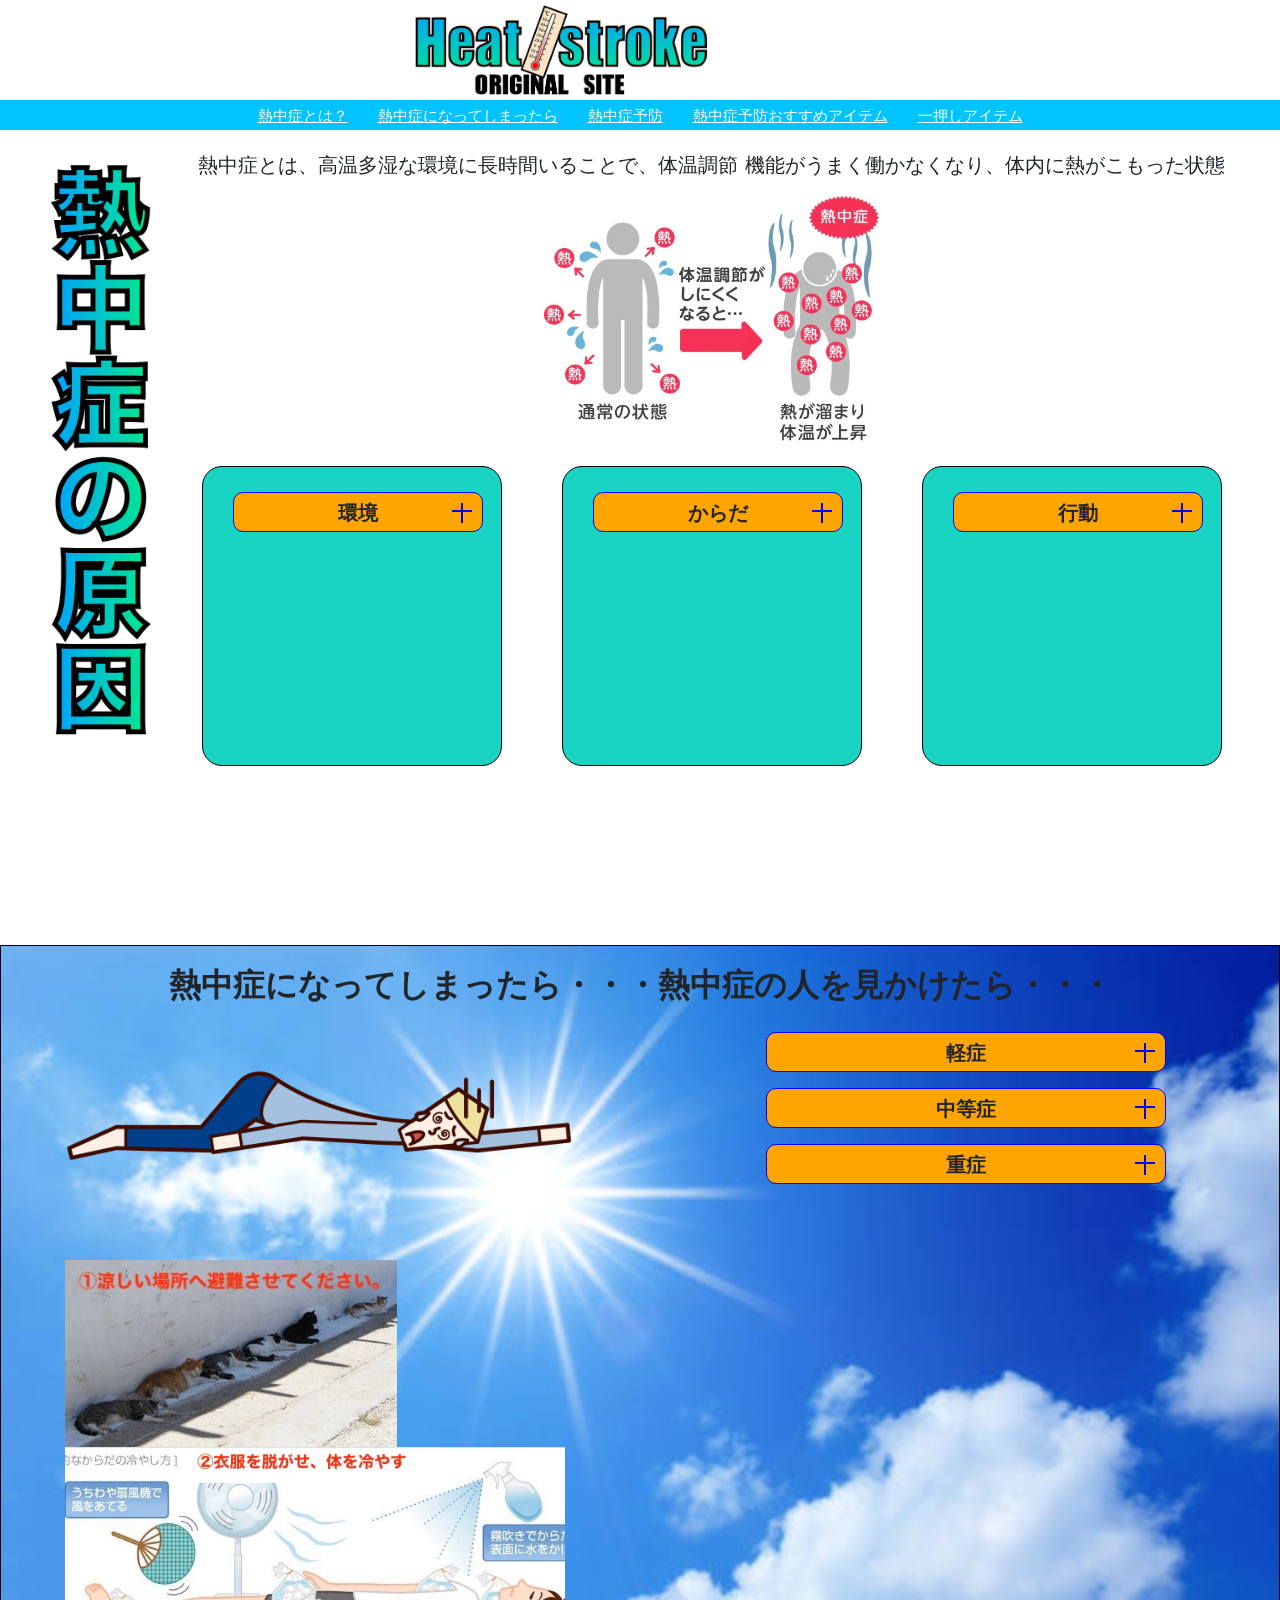
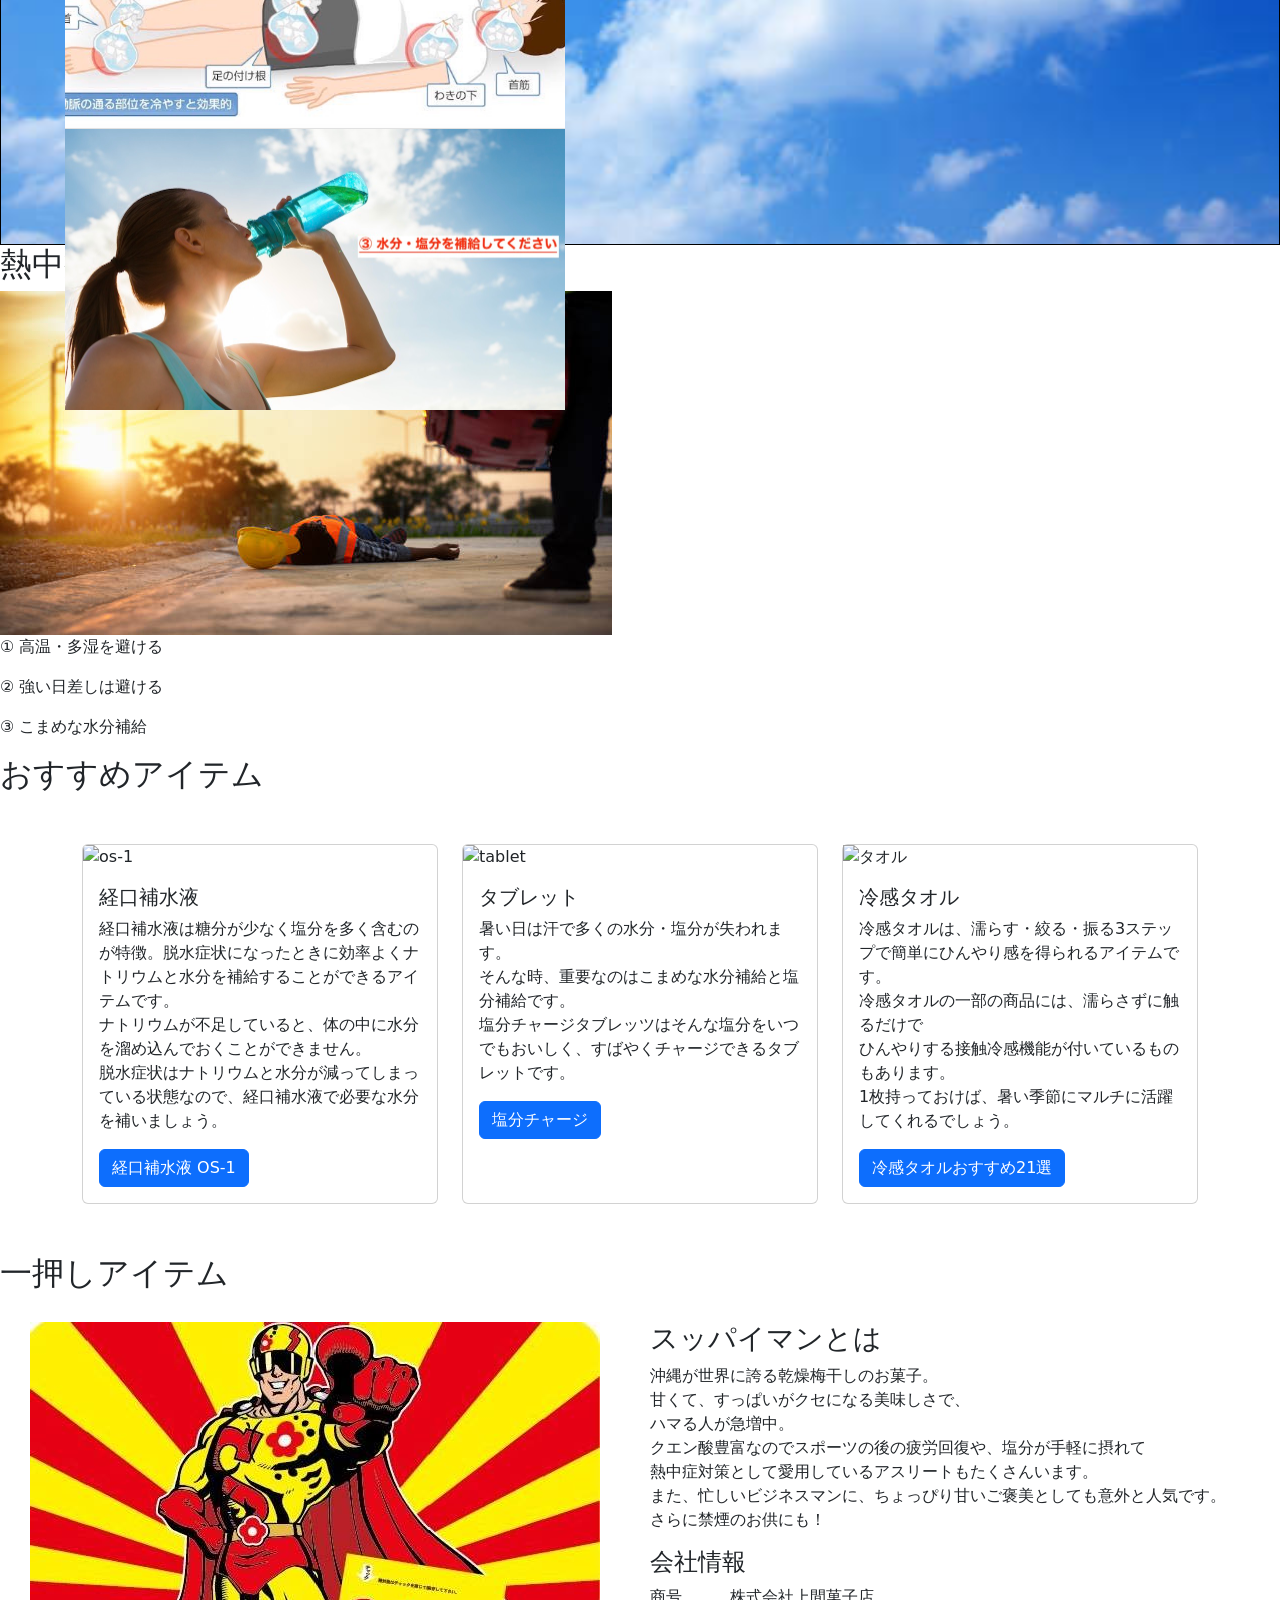
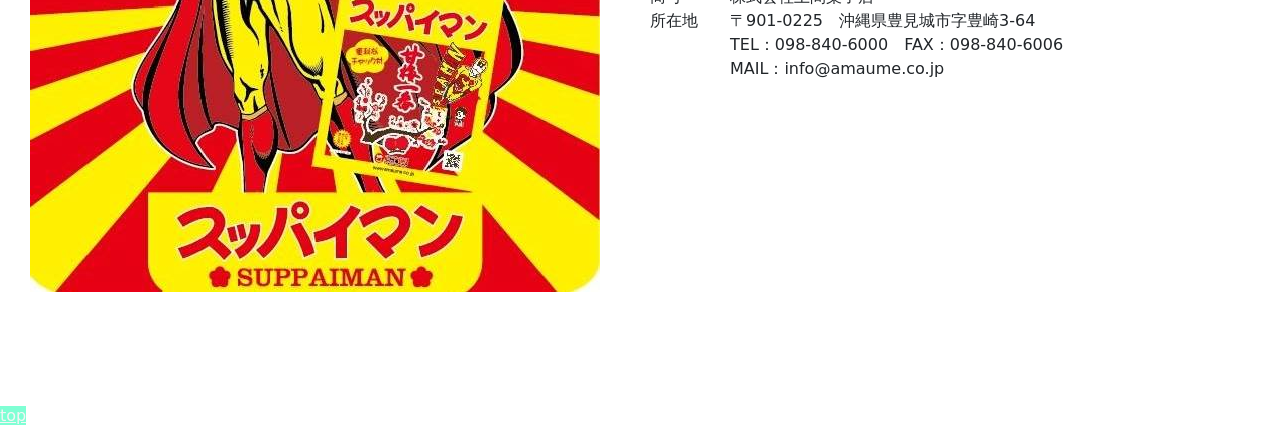
==== index.html @ ab977ce5 "トップボタンききませんでした（js, ページ内リンクとも）" ====
<!DOCTYPE html>
<html lang="ja">

<head>
  <meta charset="UTF-8">
  <meta http-equiv="X-UA-Compatible" content="IE=edge">
  <meta name="viewport" content="width=device-width, initial-scale=1.0">
  <script src="https://kit.fontawesome.com/1feb35784a.js" crossorigin="anonymous"></script>
  <link rel="stylesheet" type="text/css" href="https://cdn.jsdelivr.net/npm/slick-carousel@1.8.1/slick/slick.css">
  <link rel="stylesheet" type="text/css"
    href="https://cdnjs.cloudflare.com/ajax/libs/slick-carousel/1.9.0/slick-theme.css">
  <link rel="stylesheet" href="./reset.css">
  <link rel="stylesheet" href="./assets/css/stlye.css">

  <!-- Bootstrap -->
  <link href="https://cdn.jsdelivr.net/npm/bootstrap@5.2.0-beta1/dist/css/bootstrap.min.css" rel="stylesheet"
    integrity="sha384-0evHe/X+R7YkIZDRvuzKMRqM+OrBnVFBL6DOitfPri4tjfHxaWutUpFmBp4vmVor" crossorigin="anonymous">
  <script src="https://cdn.jsdelivr.net/npm/bootstrap@5.2.0-beta1/dist/js/bootstrap.bundle.min.js"
    integrity="sha384-pprn3073KE6tl6bjs2QrFaJGz5/SUsLqktiwsUTF55Jfv3qYSDhgCecCxMW52nD2"
    crossorigin="anonymous"></script>
  <title>heatstroke</title>

  <!-- pagepiling -->
  <link rel="stylesheet" type="text/css" href="jquery.pagepiling.css" />

</head>

<body>
  <div id="pagepiling">
    <div class="section" id="section1">

      <!--section01-->
      <!-- ヘッダー -->
      <header class="header">
        <div class="header_left">
          <i class="fa-brands fa-twitter-square"></i>
          <i class="fa-brands fa-facebook-square"></i>
          <i class="fa-brands fa-instagram-square"></i>
        </div>
        <img src="./img/heatstrokelogo.jpg" alt="heatstrokelogo">

      </header>
      <!-- メニューボタン -->
      <menu class="menubtn">
        <a href="#main_cause">熱中症とは？</a>
        <a href="#ntu-main">熱中症になってしまったら</a>
        <a href="#prevention-main">熱中症予防</a>
        <a href="#container">熱中症予防おすすめアイテム</a>
        <a href="#suppai-container">一押しアイテム</a>
      </menu>

      <!-- 1,熱中症とは？原因 -->
      <section class="main_cause">
        <img class="main_cause-pt" src="./img/logotate.png" alt="ntslogo2">

        <div class="bg">
          <p>熱中症とは、高温多湿な環境に長時間いることで、体温調節 機能がうまく働かなくなり、体内に熱がこもった状態</p>
          <img src="./img/netu.jpeg" alt="">
          <div class="het_container">

            <ul class="hetCause">
              <li class="question">環境　<i class="fa-solid fa-seedling"></i></li>
              <li class="answer">
                気温が高い<br>湿度が高い<br>日差しが強い<br>締め切った屋内<br>エアコンのない部屋</li>
            </ul>

            <ul class="hetCause-body">
              <li class="question">からだ <i class="fa-solid fa-child-reaching"></i></li>
              <li class="answer">
                高齢者<br>乳児<br>肥満の方<br>脱水状態<br>（下痢や嘔吐、インフルエンザなど発熱、飲酒後）<br>低栄養状態<br>
              </li>
            </ul>

            <ul class="hetCause-action">
              <li class="question">行動　<i class="fa-solid fa-person-running"></i></li>
              <li class="answer">
                激しい運動、慣れない運動<br>長時間の屋外作業<br> 水分補給できない状況<br>
              </li>
            </ul>

          </div>
        </div>
      </section>
      <!-- pa -->
    </div>

    <div class="section" id="section2">
      <!--section02-->
      <!-- 2,熱中症になってしまったら -->
      <section class="ntu-main">
        <h2>熱中症になってしまったら・・・熱中症の人を見かけたら・・・</h2>
        <img class="ntu-main-1" src="./img/taoreta 1.22.14.png" alt="">
        <img class="ntu-main-2" src="./img/bikuri.png" alt="">
        <div class="ntu-slick">
          <img src="./img/hikage.jpeg" alt="hikage">
          <img src="./img/hiyasu2.jpeg" alt="">
          <img src="./img/suibunnhokyuu.jpeg" alt="suibun">
        </div>
        <div class="nts-severity">
          <ul class="nts-severity-container">
            <li class="nts-severity-list1">軽症</li>
            <li class="nts-severity-list">
              めまい<br>たちくらみ<br>生あくび<br>大量の汗<br>筋肉痛<br>こむら返り（足がつる）<br>
            </li>
          </ul>
          <ul class="nts-severity-container">
            <li class="nts-severity-list1">中等症</li>
            <li class="nts-severity-list">
             頭痛<br>嘔吐<br>倦怠感<br> 脱力感<br>集中力の低下<br>
            </li>
          </ul>
          <ul class="nts-severity-container">
            <li class="nts-severity-list1">重症</li>
            <li class="nts-severity-list">
             意識障害<br>けいれん<br>
            </li>
          </ul>
        </div>
      </section>
      <!-- pa -->
    </div>

    <div class="section" id="section3">
      <!--section03-->
      <section class="prevention-main">
        <!-- 3,予防策 -->
        <h2>熱中症予防</h2>
        <img src="./img/heatstroke_sick.jpeg" alt="">
        <p>① 高温・多湿を避ける</p>
        <p>② 強い日差しは避ける</p>
        <p>③ こまめな水分補給</p>

      </section>
      <!--pa  -->
    </div>

    <div class="section" id="section4">
      <!--section04-->
      <section>
        <!-- 4,おすすめアイテム -->
        <h2>おすすめアイテム</h2>
        <div class="container">
          <div class="row row-cols-1 row-cols-md-3 g-4">
            <div class="col">
              <div class="card h-100">
                <img src="https://askul.c.yimg.jp/img/product/3L1/2176390_3L1.jpg" class="card-img-top" alt="os-1">
                <div class="card-body">
                  <h5 class="card-title">経口補水液</h5>
                  <p class="card-text">経口補水液は糖分が少なく塩分を多く含むのが特徴。脱水症状になったときに効率よくナトリウムと水分を補給することができるアイテムです。<br>
                    ナトリウムが不足していると、体の中に水分を溜め込んでおくことができません。<br>脱水症状はナトリウムと水分が減ってしまっている状態なので、経口補水液で必要な水分を補いましょう。</p>
                  <a href="https://www.os-1.jp/" type="button" class="btn btn-primary">経口補水液 OS-1</a>
                </div>
              </div>
            </div>

            <div class="col">
              <div class="card h-100">
                <img src="https://www.kabaya.co.jp/catalog/chargetablets/img/kvmain_img_pc.webp" class="card-img-top"
                  alt="tablet">
                <div class="card-body">
                  <h5 class="card-title">タブレット</h5>
                  <p class="card-text">暑い日は汗で多くの水分・塩分が失われます。<br>
                    そんな時、重要なのはこまめな水分補給と塩分補給です。<br>
                    塩分チャージタブレッツはそんな塩分をいつでもおいしく、すばやくチャージできるタブレットです。</p>
                  <a href="https://www.kabaya.co.jp/catalog/chargetablets/" type="button"
                    class="btn btn-primary">塩分チャージ</a>
                  <!-- <button type="button" class="btn btn-secondary">塩分チャージ</button> -->
                </div>
              </div>
            </div>

            <div class="col">
              <div class="card h-100">
                <img
                  src="https://img.my-best.com/content_section/choice_component/sub_section/a557cd6a3c76af87748ba3503c40c637?ixlib=rails-4.2.0&q=70&lossless=0&w=690&fit=max&s=0edaab70eca79ebf7f633ecb704b1bc3"
                  alt="タオル">
                <div class="card-body">
                  <h5 class="card-title">冷感タオル</h5>
                  <p class="card-text">冷感タオルは、濡らす・絞る・振る3ステップで簡単にひんやり感を得られるアイテムです。
                    <br>冷感タオルの一部の商品には、濡らさずに触るだけで<br>ひんやりする接触冷感機能が付いているものもあります。<br>1枚持っておけば、暑い季節にマルチに活躍してくれるでしょう。
                  </p>
                  <a href="https://my-best.com/3178" type="button" class="btn btn-primary">冷感タオルおすすめ21選</a>
                  <!-- <button type="button" class="btn btn-success">Success</button> -->
                </div>
              </div>
            </div>

          </div>


        </div>
      </section>
      <!--pa  -->
    </div>

    <div class="section" id="section5">
      <!--section05-->
      <section>
        <!-- 5,スッパイマン -->
        <h2>一押しアイテム</h2>
        <div class="suppai-container">
          <div class="suppai-left">
            <img src="./img/suppaiman.jpeg" alt="suppaiman">
          </div>

          <div class="suppai-right">
            <h3>スッパイマンとは</h3>
            <p>
              沖縄が世界に誇る乾燥梅干しのお菓子。<br>甘くて、すっぱいがクセになる美味しさで、<br>ハマる人が急増中。<br>クエン酸豊富なのでスポーツの後の疲労回復や、塩分が手軽に摂れて<br>熱中症対策として愛用しているアスリートもたくさんいます。<br>
              また、忙しいビジネスマンに、ちょっぴり甘いご褒美としても意外と人気です。<br>
              さらに禁煙のお供にも！
            </p>

            <h4>会社情報</h4>
            <p>
              商号　　　株式会社上間菓子店<br>
              所在地　　〒901-0225　沖縄県豊見城市字豊崎3-64<br>
              　　　　　TEL：098-840-6000　FAX：098-840-6006<br>
              　　　　　MAIL：info@amaume.co.jp

            </p>
            <iframe
              src="https://www.google.com/maps/embed?pb=!1m18!1m12!1m3!1d6546.528535906965!2d127.65509999361406!3d26.155726519580956!2m3!1f0!2f0!3f0!3m2!1i1024!2i768!4f13.1!3m3!1m2!1s0x34e567e227d8c73b%3A0x5274fc0dc2376349!2z5LiK6ZaT6I-T5a2Q5bqX!5e0!3m2!1sja!2sjp!4v1655107134204!5m2!1sja!2sjp"
              width="370" height="270" style="border:0;" allowfullscreen="" loading="lazy"
              referrerpolicy="no-referrer-when-downgrade"></iframe>
          </div>
        </div>
      </section>

      <footer>
        <!-- <h2>Question2 return to the Top button</h2> -->
        <a href="#" class="go-top-btn">top</a>
      </footer>

      <!-- pa -->
    </div>
    <!-- pa last -->
  </div>

  <script src="http://ajax.googleapis.com/ajax/libs/jquery/1.8.3/jquery.min.js"></script>
  <script type="text/javascript" src="https://cdn.jsdelivr.net/npm/slick-carousel@1.8.1/slick/slick.min.js"></script>
  <script src="./script.js"></script>
  <script src="./jquery.pagepiling.min.js"></script>

</body>

</html>
---- assets/css/stlye.css ----
.header {
  height: 100px;
  display: flex;
  align-items: center;
  padding: 20px;
  width: 100vw;
}

.header img {
  height: 100px;
  margin: 0 350px;
}

.header_left {
  font-size: 40px;
  display: flex;
}

.header_left i {
  margin: 0 5px;
  color: blue;
}

.menubtn {
  display: flex;
  justify-content: center;
  font-size: 15px;
  height: 30px;
  background-color: #00c3ff;
}

.menubtn a {
  margin: 0 10px;
  padding: 5px;
  color: #fff;
}

.main_cause {
  padding: 20px 30px;
  height: 85vh;
  display: flex;
}

.main_cause-pt {
  height: 600px;
}

.bg {
  text-align: center;
}

.bg img {
  height: 250px;
  margin-bottom: 20px;
}

.bg p {
  font-size: 20px;
  font-weight: 400;
}

.het_container {
  display: flex;
  justify-content: center;
  height: 320px;
}

.hetCause,
.hetCause-body,
.hetCause-action {
  border: solid 1px black;
  background-color: #19d3c3;
  border-radius: 20px;
  height: 300px;
  width: 300px;
  padding: 20px 30px;
  margin: 0 30px;
}

.hetCause .fa-solid,
.hetCause-body .fa-solid,
.hetCause-action .fa-solid {
  color: green;
}

.question {
  position: relative;
  cursor: default;
  border: solid 1px blue;
  border-radius: 10px;
  background-color: orange;
  height: 40px;
  width: 250px;
  padding: 5px;
  margin: 5px auto;
  font-size: 20px;
  font-weight: bold;
}

.question::after {
  width: 20px;
  height: 2px;
  right: 10px;
  top: 45%;
  content: '';
  display: block;
  background-color: blue;
  position: absolute;
}

.question::before {
  width: 2px;
  height: 20px;
  right: 19px;
  top: 25%;
  content: '';
  display: block;
  background-color: blue;
  position: absolute;
}

.answer {
  display: none;
  background-color: #e6e33f;
  border: solid 1px blue;
  border-radius: 10px;
  height: 200px;
  width: 250px;
  padding: 10px;
  margin: 5px auto;
  font-weight: bold;
}

.question.on::before {
  display: none;
}

.ntu-main {
  margin-top: 50px;
  border: solid 1px black;
  height: 100vh;
  width: 100vw;
  background-image: url(../../img/sun.jpeg);
  background-size: cover;
  position: relative;
}

.ntu-main-1 {
  position: absolute;
  height: 300px;
  left: 2%;
  transform: scale(-1, 1);
  top: -5%;
}

.ntu-main-2 {
  position: absolute;
  height: 150px;
  left: 5%;
  top: 72%;
  transform: scale(-1, 1);
}

.ntu-main h2 {
  text-align: center;
  margin-top: 20px;
  font-weight: 900;
}

.ntu-slick {
  position: absolute;
  height: 500px;
  width: 500px;
  left: 5%;
  top: 35%;
}

.nts-severity {
  border-radius: 20px;
  padding: 20px 30px;
  width: 300px;
  position: absolute;
  left: 55%;
}

.nts-severity-list1 {
  position: relative;
  cursor: default;
  border: solid 1px blue;
  border-radius: 10px;
  background-color: orange;
  height: 40px;
  width: 400px;
  padding: 5px;
  font-size: 20px;
  font-weight: bold;
  text-align: center;
}

.nts-severity-list1::after {
  width: 20px;
  height: 2px;
  right: 10px;
  top: 45%;
  content: '';
  display: block;
  background-color: blue;
  position: absolute;
}

.nts-severity-list1::before {
  width: 2px;
  height: 20px;
  right: 19px;
  top: 25%;
  content: '';
  display: block;
  background-color: blue;
  position: absolute;
}

.nts-severity-list {
  display: none;
  background-color: #e6e33f;
  border: solid 1px blue;
  border-radius: 10px;
  width: 400px;
  padding: 10px;
  margin: 5px auto;
  font-weight: bold;
}

.nts-severity-question.on::before {
  display: none;
}

.container {
  margin: 50px 50px;
}

.suppai-container {
  display: flex;
  margin: 30px 30px 30px 30px;
}

.suppai-container .suppai-right {
  margin-left: 50px;
}

.go-top-btn {
  color: whitesmoke;
  background-color: aquamarine;
  cursor: pointer;
}

/*!
 * pagepiling.js 1.5.6
 *
 * https://github.com/alvarotrigo/pagePiling.js
 * @license MIT licensed
 *
 * Copyright (C) 2016 alvarotrigo.com - A project by Alvaro Trigo
 */
html,
body {
  overflow: hidden;
  margin: 0;
  padding: 0;
  /*Avoid flicker on slides transitions for mobile phones #336 */
  -webkit-tap-highlight-color: rgba(0, 0, 0, 0);
}

.pp-section {
  height: 100%;
  position: absolute;
  width: 100%;
  /* fixes flickering in firefox*/
  backface-visibility: hidden;
}

.pp-easing {
  transition: all 1000ms cubic-bezier(0.55, 0.085, 0, 0.99);
  /* custom */
  transition-timing-function: cubic-bezier(0.55, 0.085, 0, 0.99);
  /* custom */
}

#pp-nav {
  position: fixed;
  z-index: 100;
  margin-top: -32px;
  top: 50%;
  opacity: 1;
}

#pp-nav.right {
  right: 17px;
}

#pp-nav.left {
  left: 17px;
}

.pp-section.pp-table {
  display: table;
}

.pp-tableCell {
  display: table-cell;
  vertical-align: middle;
  width: 100%;
  height: 100%;
}

.pp-slidesNav {
  position: absolute;
  z-index: 4;
  left: 50%;
  opacity: 1;
}

.pp-slidesNav.bottom {
  bottom: 17px;
}

.pp-slidesNav.top {
  top: 17px;
}

#pp-nav ul,
.pp-slidesNav ul {
  margin: 0;
  padding: 0;
}

#pp-nav li,
.pp-slidesNav li {
  display: block;
  width: 14px;
  height: 13px;
  margin: 7px;
  position: relative;
}

.pp-slidesNav li {
  display: inline-block;
}

#pp-nav li a,
.pp-slidesNav li a {
  display: block;
  position: relative;
  z-index: 1;
  width: 100%;
  height: 100%;
  cursor: pointer;
  text-decoration: none;
}

#pp-nav li .active span,
.pp-slidesNav .active span {
  background: #333;
}

#pp-nav span,
.pp-slidesNav span {
  top: 2px;
  left: 2px;
  width: 8px;
  height: 8px;
  border: 1px solid #000;
  background: rgba(0, 0, 0, 0);
  border-radius: 50%;
  position: absolute;
  z-index: 1;
}

.pp-tooltip {
  position: absolute;
  top: -2px;
  color: #fff;
  font-size: 14px;
  font-family: arial, helvetica, sans-serif;
  white-space: nowrap;
  max-width: 220px;
}

.pp-tooltip.right {
  right: 20px;
}

.pp-tooltip.left {
  left: 20px;
}

.pp-scrollable {
  overflow-y: scroll;
  height: 100%;
}
/*# sourceMappingURL=stlye.css.map */
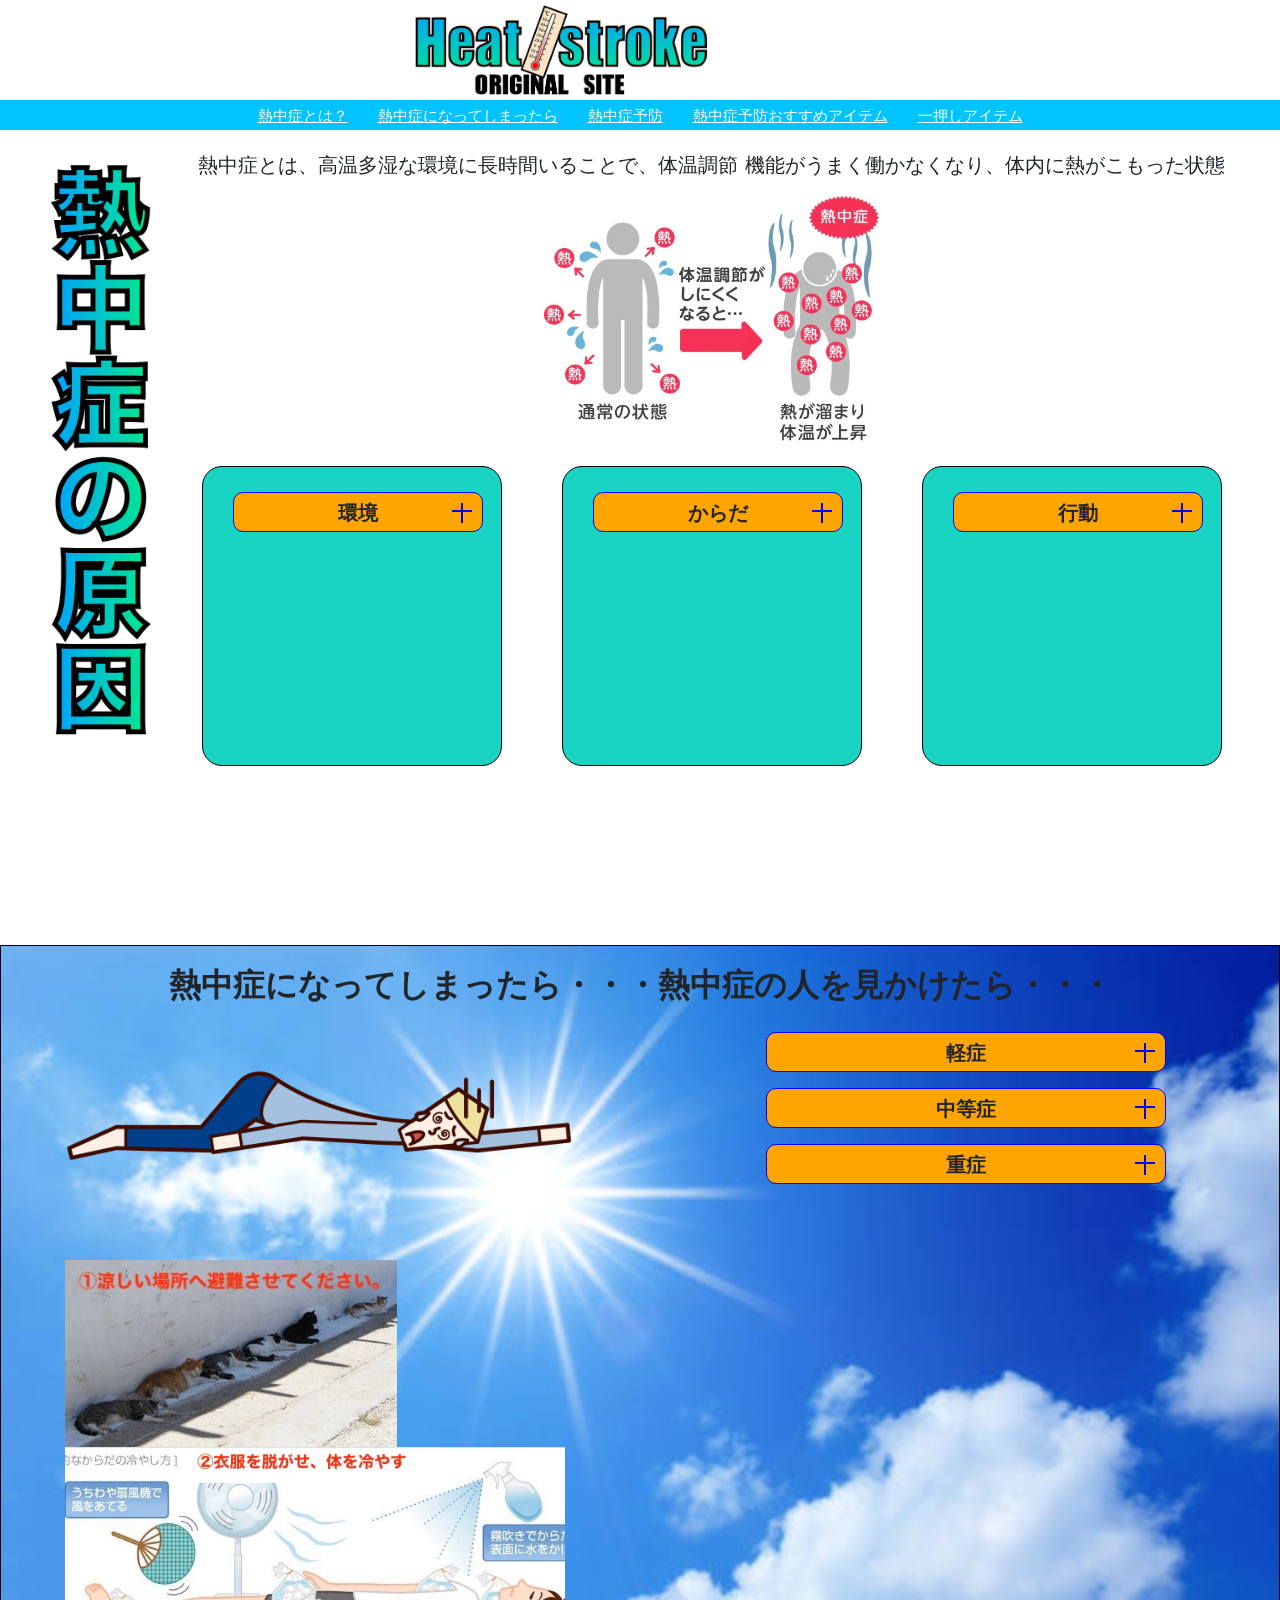
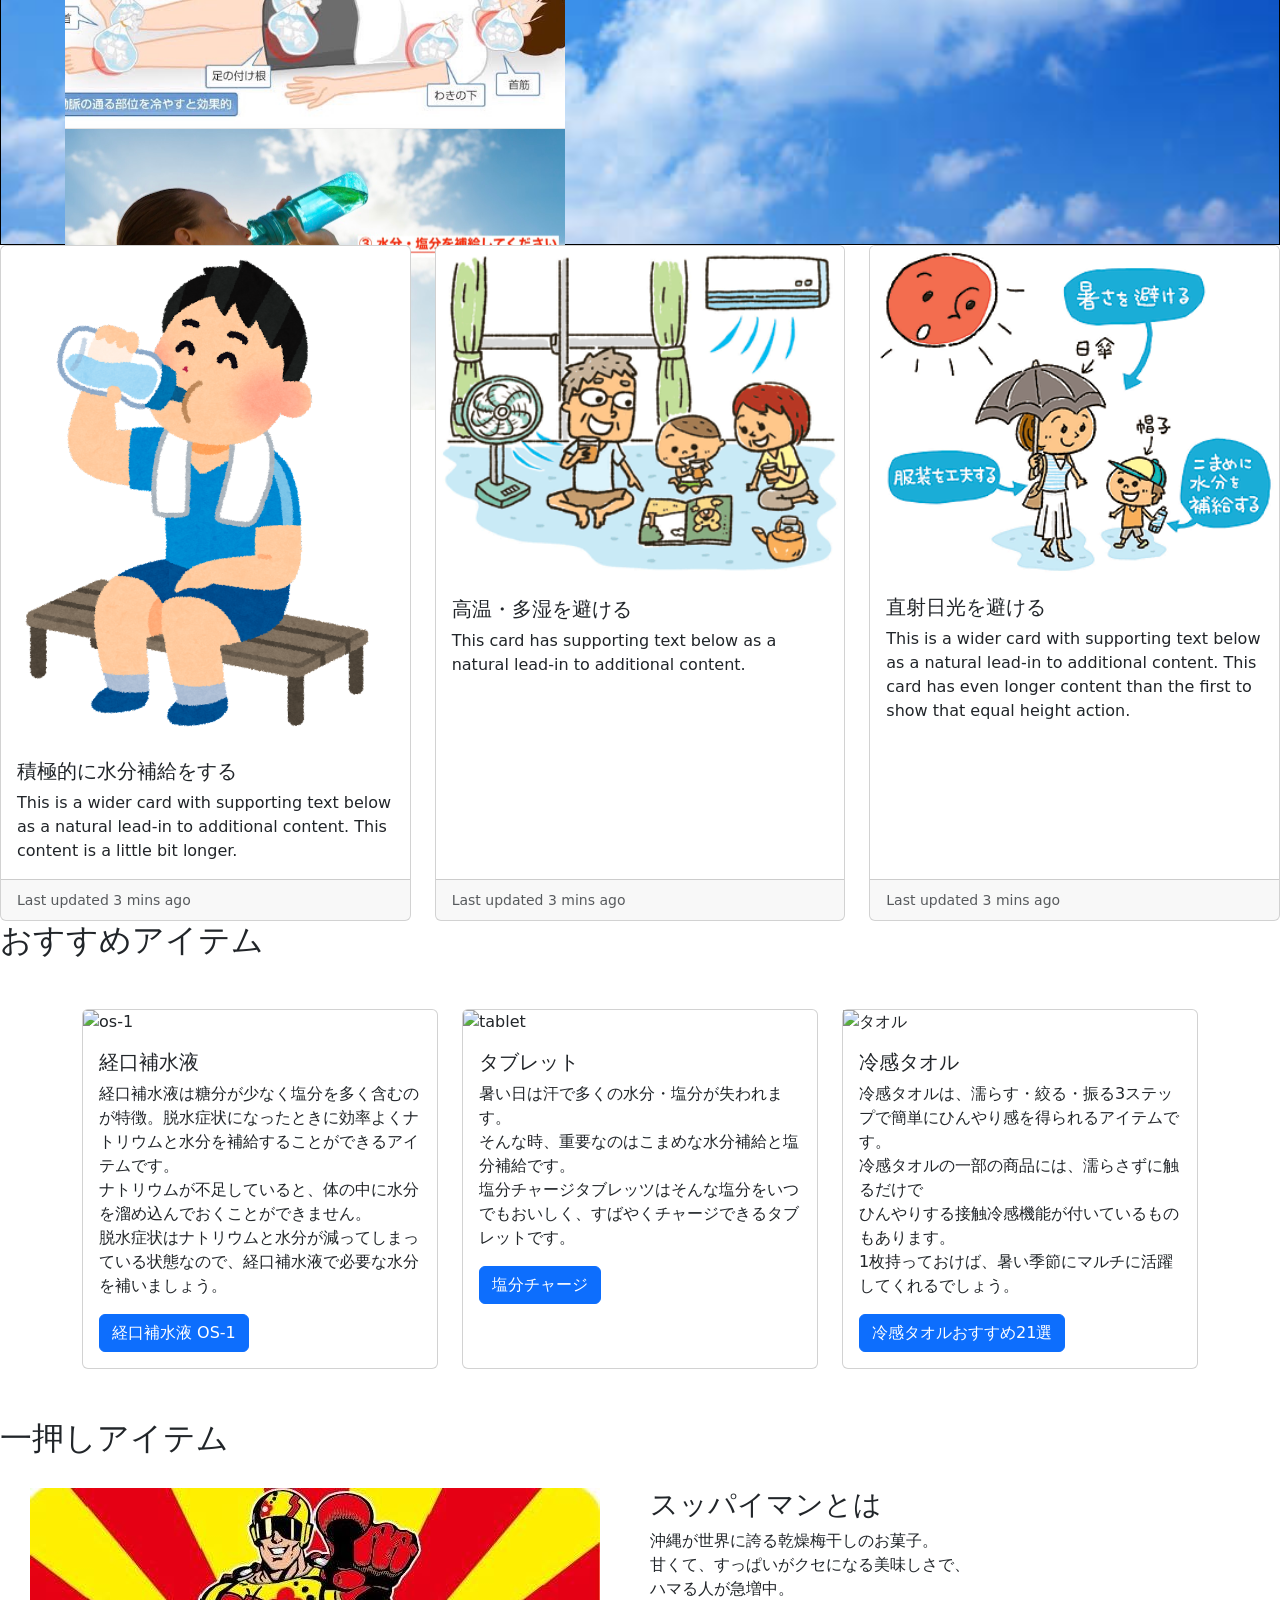
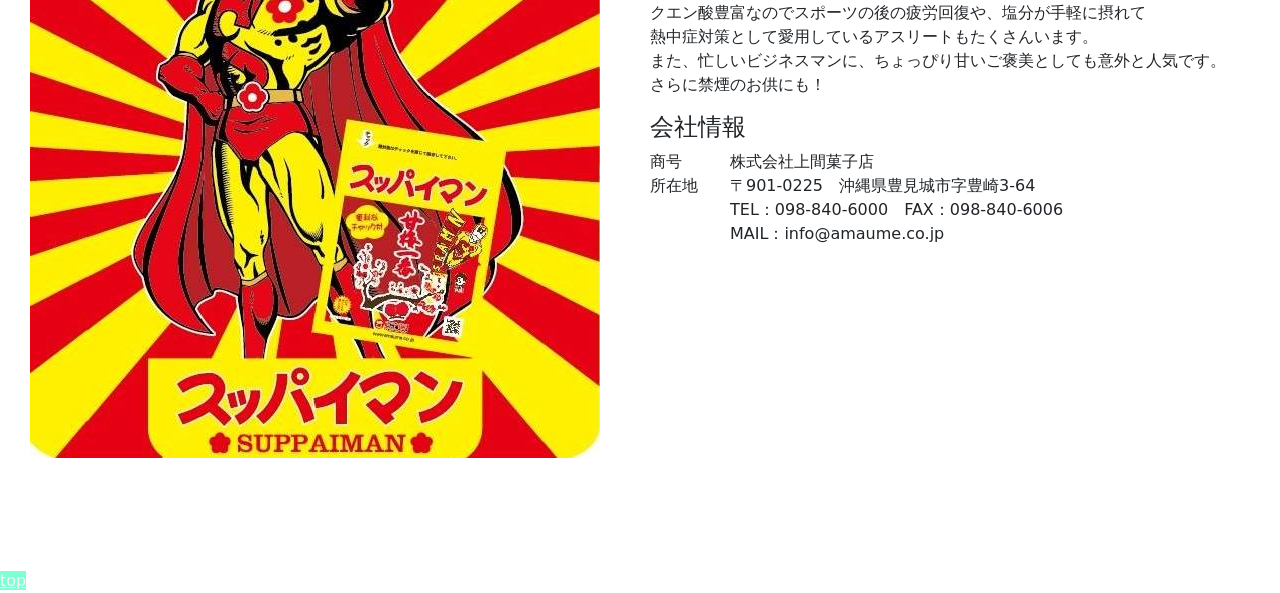
==== commit 81298c6f: "Merge branch 'master' of https://github.com/toshiaki21/suppaiman" ====
--- a/index.html
+++ b/index.html
@@ -123,12 +123,45 @@
     <div class="section" id="section3">
       <!--section03-->
       <section class="prevention-main">
-        <!-- 3,予防策 -->
-        <h2>熱中症予防</h2>
-        <img src="./img/heatstroke_sick.jpeg" alt="">
-        <p>① 高温・多湿を避ける</p>
-        <p>② 強い日差しは避ける</p>
-        <p>③ こまめな水分補給</p>
+        <!-- 3,予防策 Bootstrap-->
+        <div class="row row-cols-1 row-cols-md-3 g-4">
+          <div class="col">
+            <div class="card h-100">
+              <img src="./img/drinkboot.png" class="card-img-top" alt="水分補給">
+              <div class="card-body">
+                <h5 class="card-title">積極的に水分補給をする</h5>
+                <p class="card-text">This is a wider card with supporting text below as a natural lead-in to additional content. This content is a little bit longer.</p>
+              </div>
+              <div class="card-footer">
+                <small class="text-muted">Last updated 3 mins ago</small>
+              </div>
+            </div>
+          </div>
+          <div class="col">
+            <div class="card h-100">
+              <img src="./img/reibouboot.png" class="card-img-top" alt="高温多湿">
+              <div class="card-body">
+                <h5 class="card-title">高温・多湿を避ける</h5>
+                <p class="card-text">This card has supporting text below as a natural lead-in to additional content.</p>
+              </div>
+              <div class="card-footer">
+                <small class="text-muted">Last updated 3 mins ago</small>
+              </div>
+            </div>
+          </div>
+          <div class="col">
+            <div class="card h-100">
+              <img src="./img/chokusyaboot.jpeg" class="card-img-top" alt="直射日光">
+              <div class="card-body">
+                <h5 class="card-title">直射日光を避ける</h5>
+                <p class="card-text">This is a wider card with supporting text below as a natural lead-in to additional content. This card has even longer content than the first to show that equal height action.</p>
+              </div>
+              <div class="card-footer">
+                <small class="text-muted">Last updated 3 mins ago</small>
+              </div>
+            </div>
+          </div>
+        </div>
 
       </section>
       <!--pa  -->
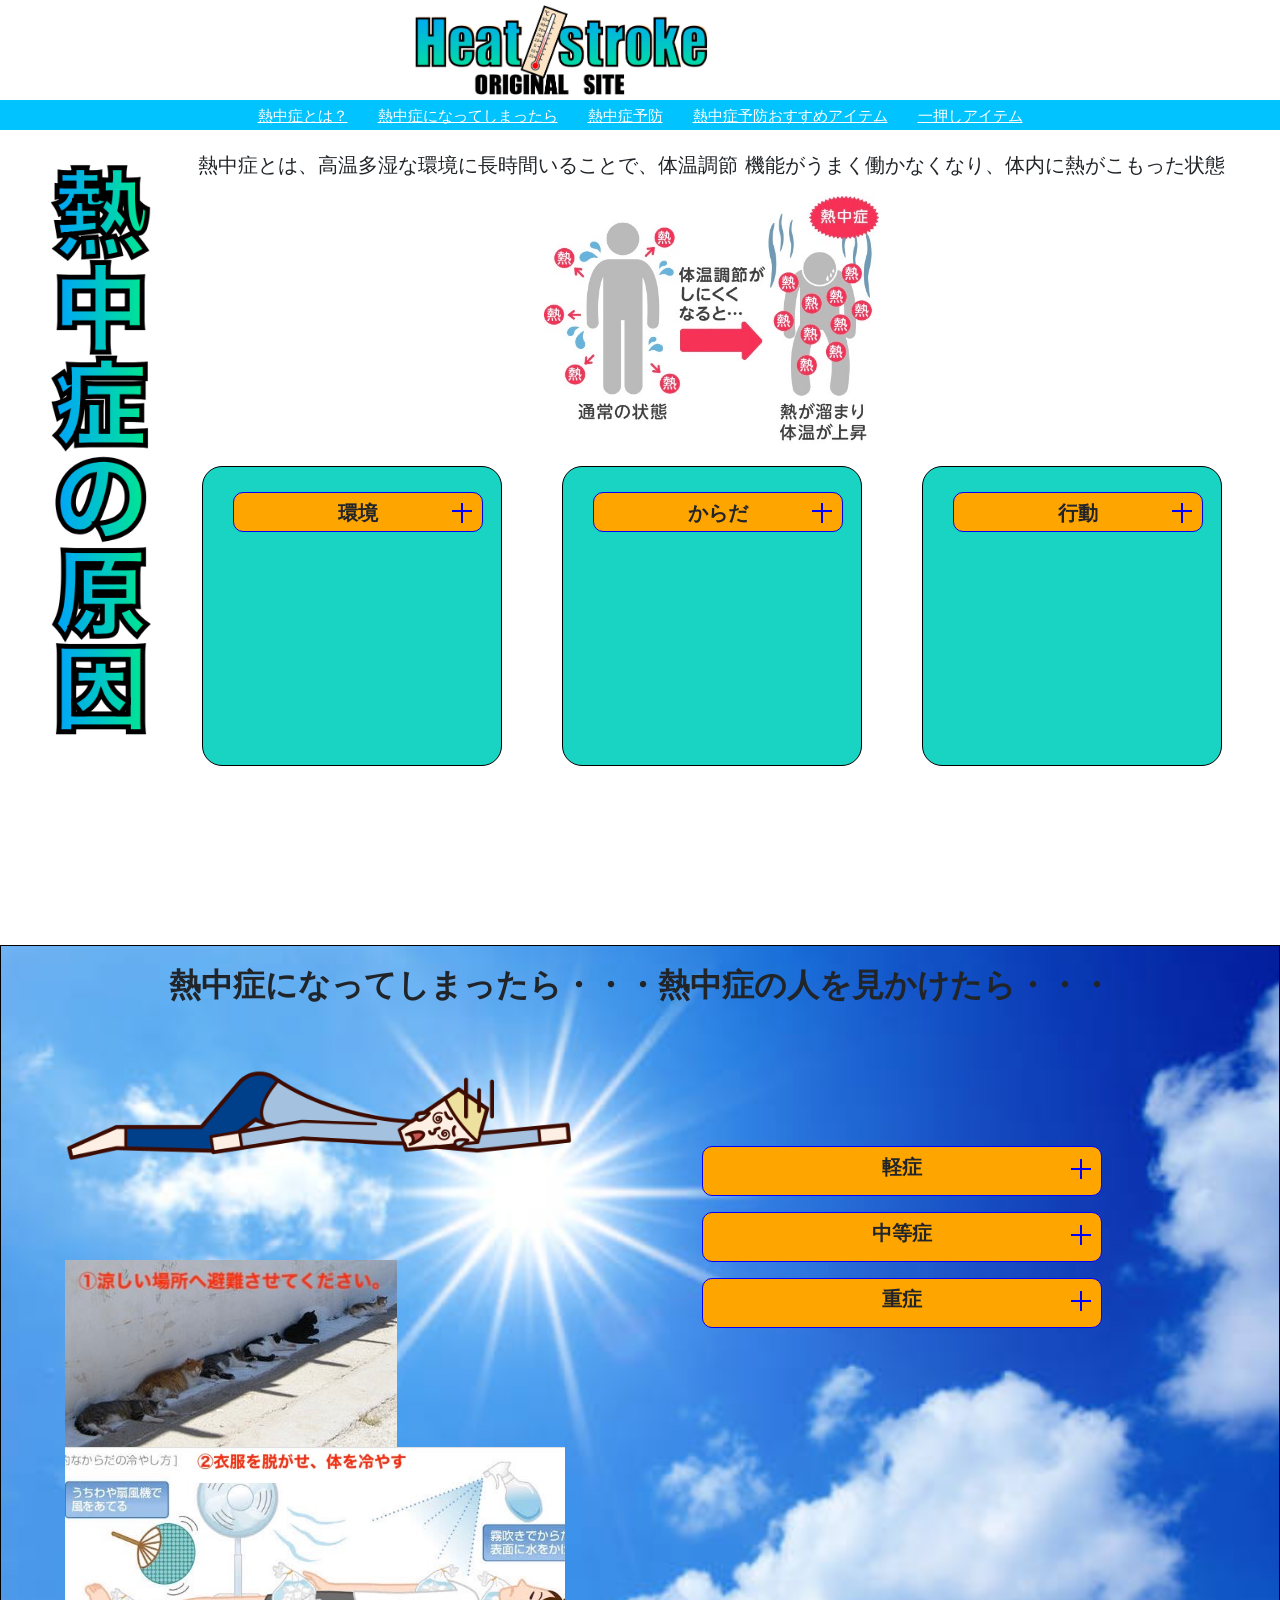
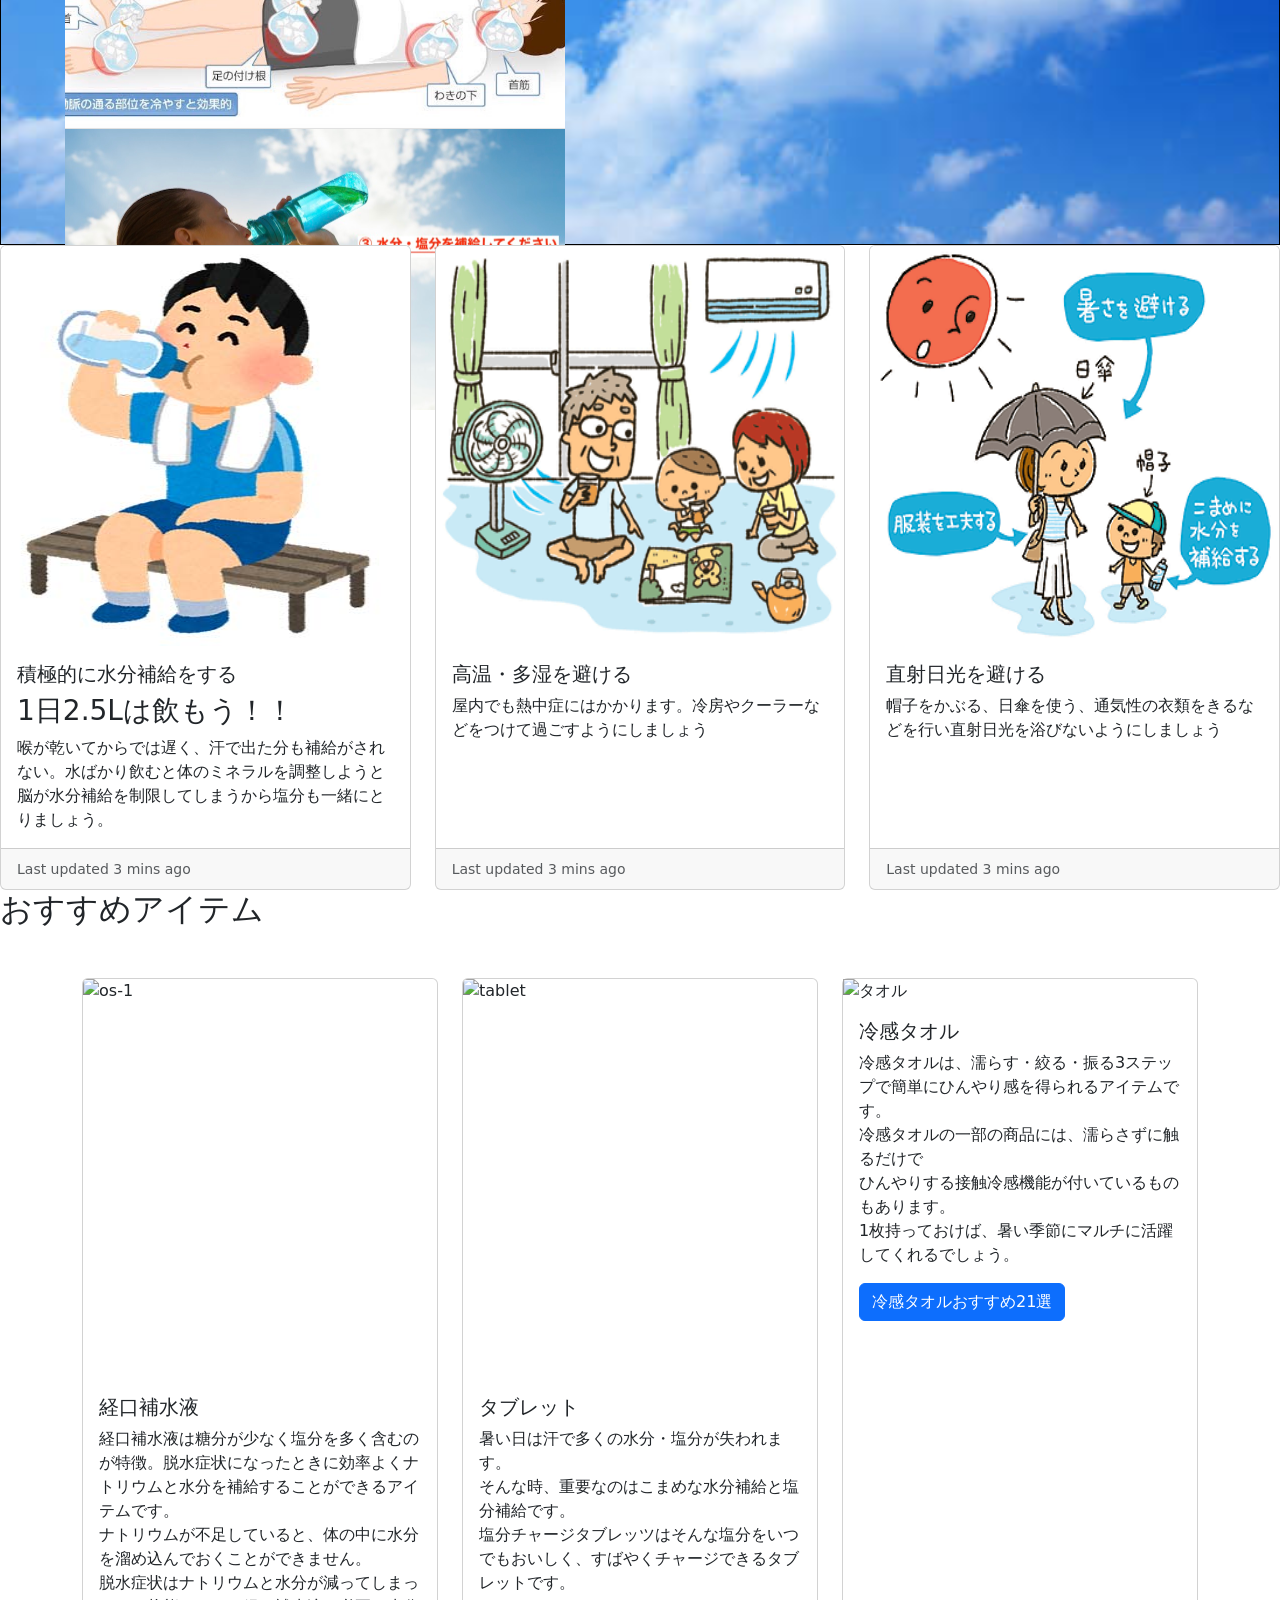
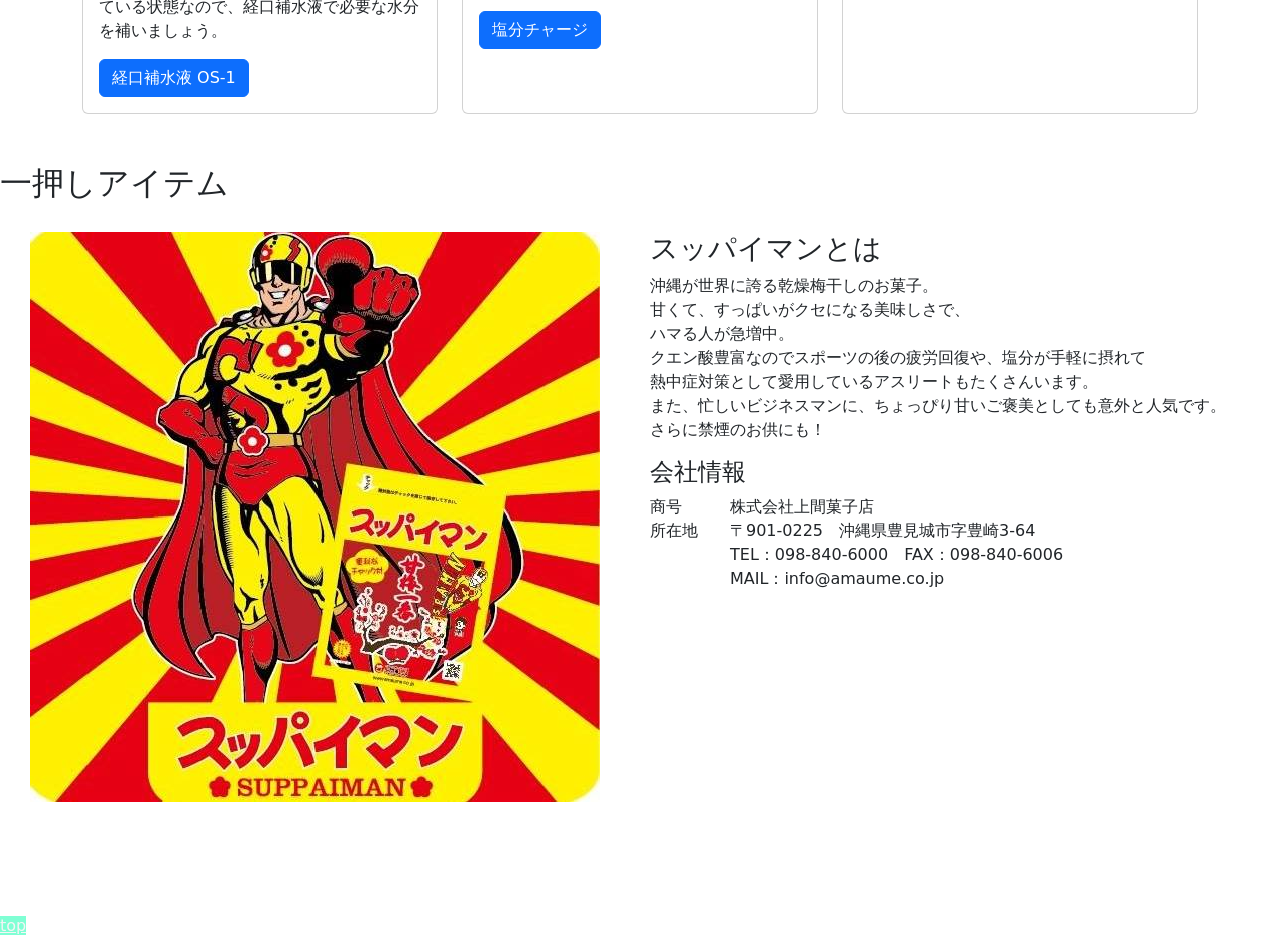
==== commit 76b0a19f: "寝中症になったらと予防策を修正しました" ====
--- a/index.html
+++ b/index.html
@@ -104,13 +104,13 @@
             </li>
           </ul>
           <ul class="nts-severity-container">
-            <li class="nts-severity-list1">中等症</li>
+            <li class="nts-severity-list1">中等症　<i class="fa-solid fa-truck-medical"></i></li>
             <li class="nts-severity-list">
              頭痛<br>嘔吐<br>倦怠感<br> 脱力感<br>集中力の低下<br>
             </li>
           </ul>
           <ul class="nts-severity-container">
-            <li class="nts-severity-list1">重症</li>
+            <li class="nts-severity-list1">重症　<i class="fa-solid fa-truck-medical"></i></li>
             <li class="nts-severity-list">
              意識障害<br>けいれん<br>
             </li>
@@ -127,10 +127,11 @@
         <div class="row row-cols-1 row-cols-md-3 g-4">
           <div class="col">
             <div class="card h-100">
-              <img src="./img/drinkboot.png" class="card-img-top" alt="水分補給">
+              <img src="./img/drinkboot.jpg" class="card-img-top" alt="水分補給">
               <div class="card-body">
                 <h5 class="card-title">積極的に水分補給をする</h5>
-                <p class="card-text">This is a wider card with supporting text below as a natural lead-in to additional content. This content is a little bit longer.</p>
+                <h3>1日2.5Lは飲もう！！</h3>
+                <p class="card-text">喉が乾いてからでは遅く、汗で出た分も補給がされない。水ばかり飲むと体のミネラルを調整しようと脳が水分補給を制限してしまうから塩分も一緒にとりましょう。</p>
               </div>
               <div class="card-footer">
                 <small class="text-muted">Last updated 3 mins ago</small>
@@ -142,7 +143,7 @@
               <img src="./img/reibouboot.png" class="card-img-top" alt="高温多湿">
               <div class="card-body">
                 <h5 class="card-title">高温・多湿を避ける</h5>
-                <p class="card-text">This card has supporting text below as a natural lead-in to additional content.</p>
+                <p class="card-text">屋内でも熱中症にはかかります。冷房やクーラーなどをつけて過ごすようにしましょう</p>
               </div>
               <div class="card-footer">
                 <small class="text-muted">Last updated 3 mins ago</small>
@@ -154,7 +155,7 @@
               <img src="./img/chokusyaboot.jpeg" class="card-img-top" alt="直射日光">
               <div class="card-body">
                 <h5 class="card-title">直射日光を避ける</h5>
-                <p class="card-text">This is a wider card with supporting text below as a natural lead-in to additional content. This card has even longer content than the first to show that equal height action.</p>
+                <p class="card-text">帽子をかぶる、日傘を使う、通気性の衣類をきるなどを行い直射日光を浴びないようにしましょう</p>
               </div>
               <div class="card-footer">
                 <small class="text-muted">Last updated 3 mins ago</small>
--- a/assets/css/stlye.css
+++ b/assets/css/stlye.css
@@ -180,7 +180,8 @@
   padding: 20px 30px;
   width: 300px;
   position: absolute;
-  left: 55%;
+  left: 50%;
+  top: 20%;
 }
 
 .nts-severity-list1 {
@@ -189,7 +190,7 @@
   border: solid 1px blue;
   border-radius: 10px;
   background-color: orange;
-  height: 40px;
+  height: 50px;
   width: 400px;
   padding: 5px;
   font-size: 20px;
@@ -230,8 +231,16 @@
   font-weight: bold;
 }
 
+.nts-severity .fa-solid {
+  color: red;
+}
+
 .nts-severity-question.on::before {
   display: none;
+}
+
+.card-img-top {
+  height: 400px;
 }
 
 .container {
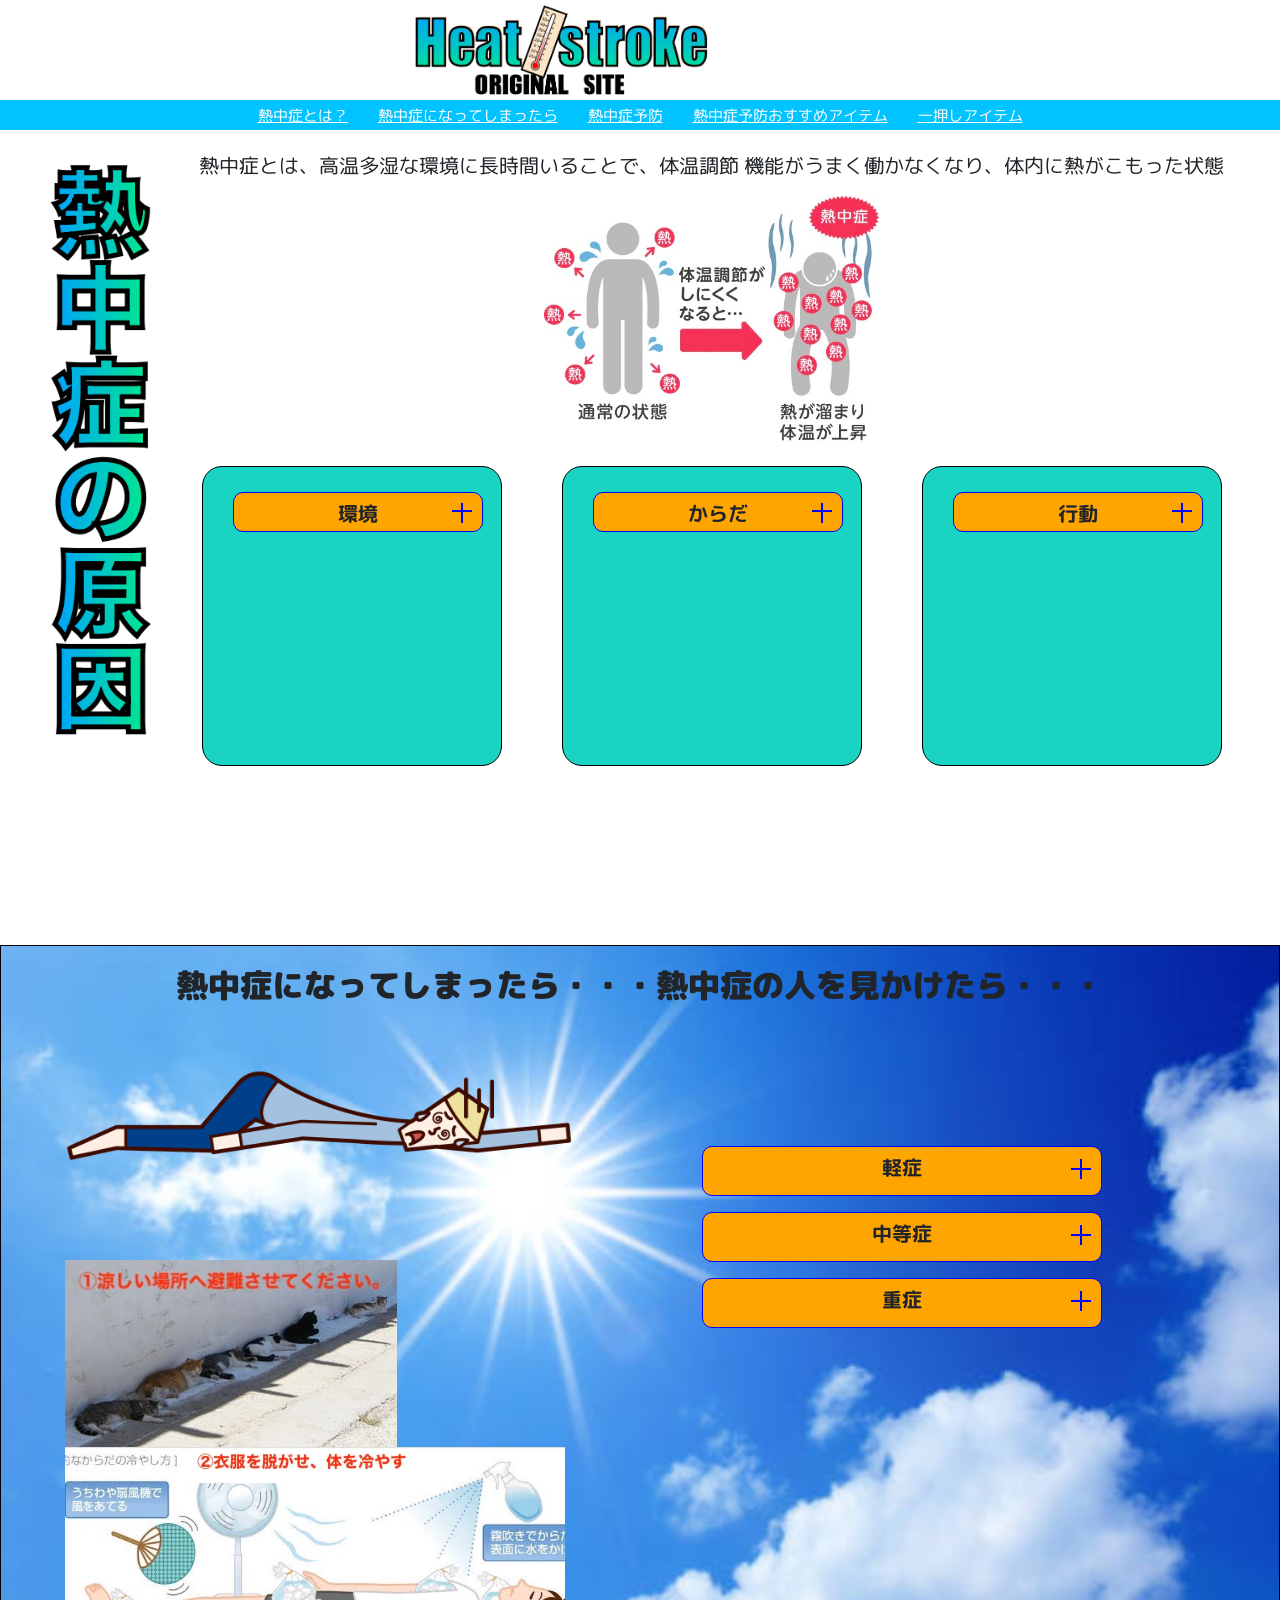
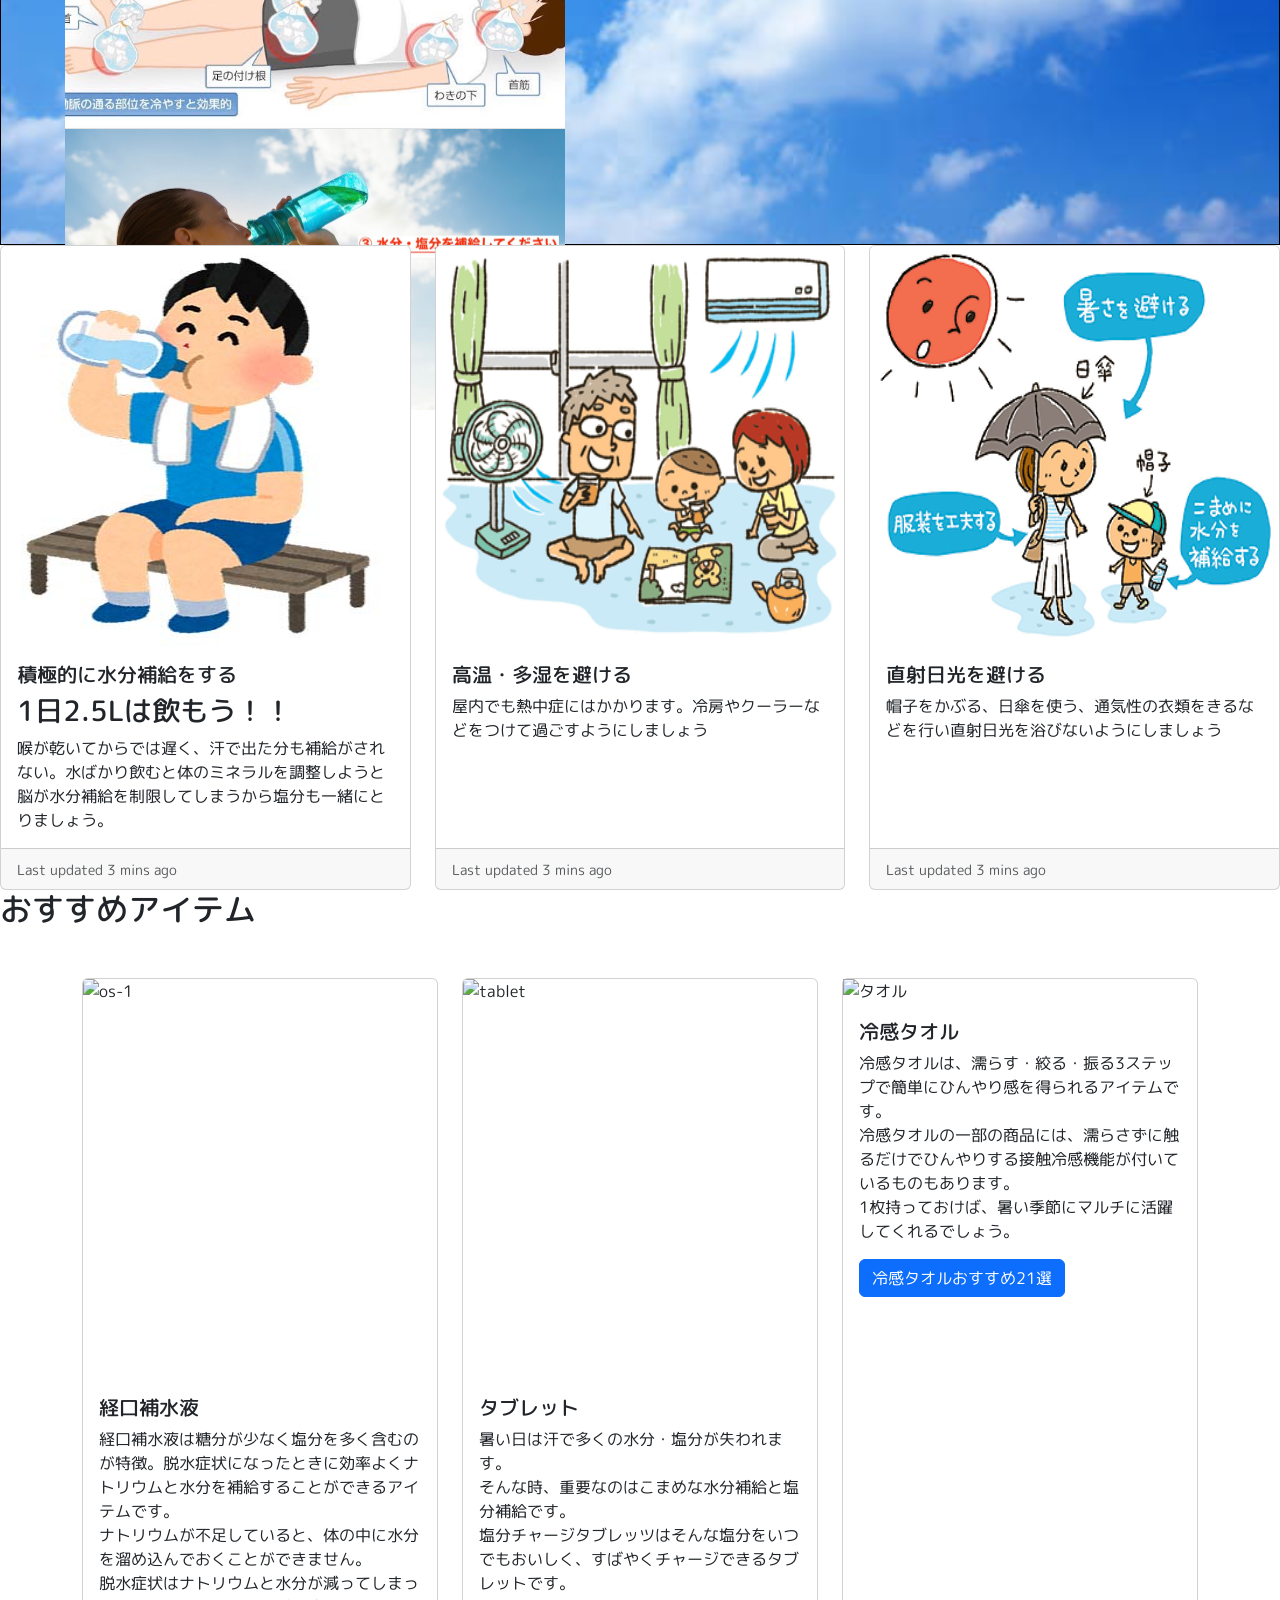
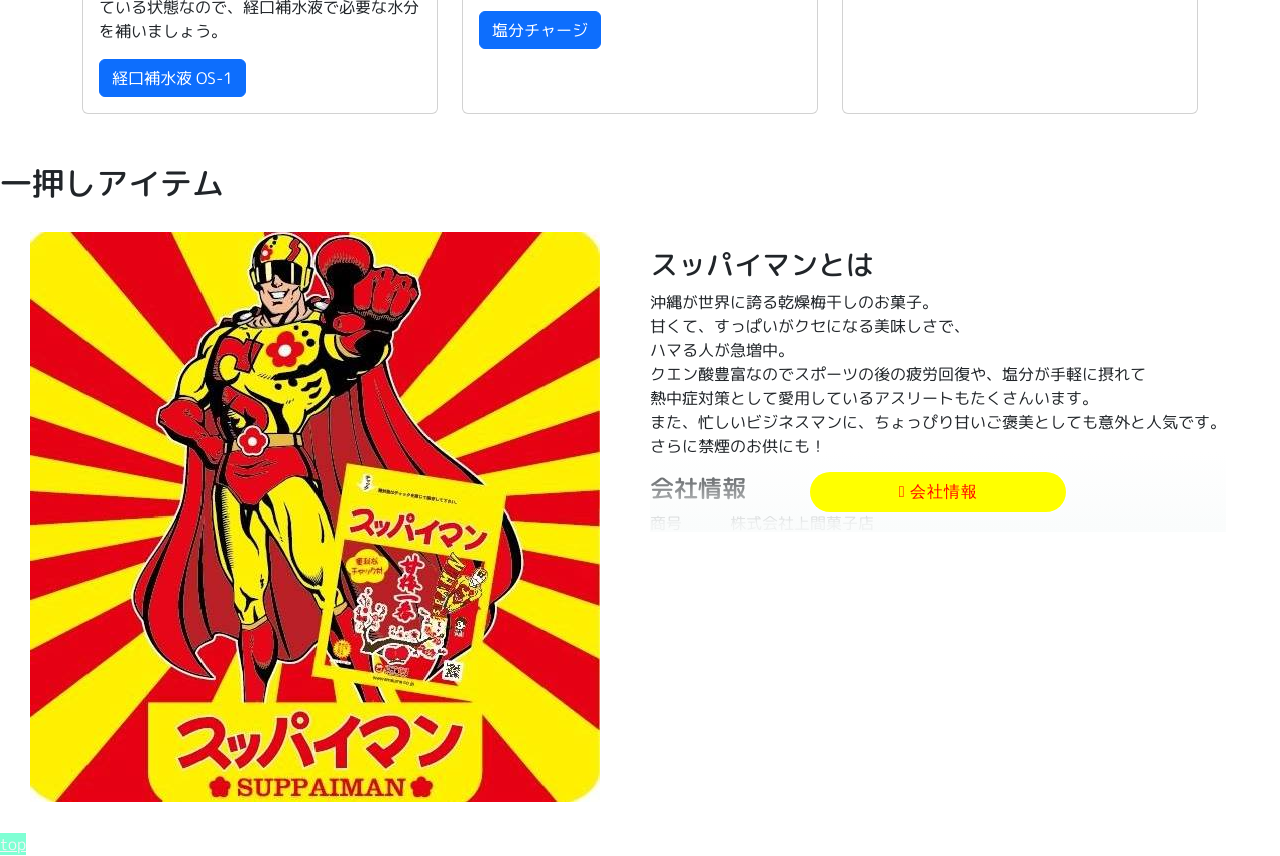
==== commit 8eb9e2c8: "read more の作成、フォント変更しました" ====
--- a/index.html
+++ b/index.html
@@ -22,6 +22,11 @@
 
   <!-- pagepiling -->
   <link rel="stylesheet" type="text/css" href="jquery.pagepiling.css" />
+
+  <!-- フォント -->
+  <link rel="preconnect" href="https://fonts.googleapis.com">
+<link rel="preconnect" href="https://fonts.gstatic.com" crossorigin>
+<link href="https://fonts.googleapis.com/css2?family=M+PLUS+Rounded+1c&display=swap" rel="stylesheet">
 
 </head>
 
@@ -189,7 +194,7 @@
 
             <div class="col">
               <div class="card h-100">
-                <img src="https://www.kabaya.co.jp/catalog/chargetablets/img/kvmain_img_pc.webp" class="card-img-top"
+                <img src="https://www.kabaya.co.jp/assets/img/brand/chargetablets/enbun/product-introduction_item01_pc.png" class="card-img-top"
                   alt="tablet">
                 <div class="card-body">
                   <h5 class="card-title">タブレット</h5>
@@ -206,12 +211,12 @@
             <div class="col">
               <div class="card h-100">
                 <img
-                  src="https://img.my-best.com/content_section/choice_component/sub_section/a557cd6a3c76af87748ba3503c40c637?ixlib=rails-4.2.0&q=70&lossless=0&w=690&fit=max&s=0edaab70eca79ebf7f633ecb704b1bc3"
+                  src="https://www.favoritestyle.jp/html/upload/save_image/06221242_5ef02899c2f08.jpg"
                   alt="タオル">
                 <div class="card-body">
                   <h5 class="card-title">冷感タオル</h5>
                   <p class="card-text">冷感タオルは、濡らす・絞る・振る3ステップで簡単にひんやり感を得られるアイテムです。
-                    <br>冷感タオルの一部の商品には、濡らさずに触るだけで<br>ひんやりする接触冷感機能が付いているものもあります。<br>1枚持っておけば、暑い季節にマルチに活躍してくれるでしょう。
+                    <br>冷感タオルの一部の商品には、濡らさずに触るだけでひんやりする接触冷感機能が付いているものもあります。<br>1枚持っておけば、暑い季節にマルチに活躍してくれるでしょう。
                   </p>
                   <a href="https://my-best.com/3178" type="button" class="btn btn-primary">冷感タオルおすすめ21選</a>
                   <!-- <button type="button" class="btn btn-success">Success</button> -->
@@ -238,6 +243,13 @@
           </div>
 
           <div class="suppai-right">
+
+            <div class="cp_box">
+              <input id="cp01" type="checkbox">
+              <label for="cp01"></label>
+              <div class="cp_container">
+                <p>
+                  <!--  -->
             <h3>スッパイマンとは</h3>
             <p>
               沖縄が世界に誇る乾燥梅干しのお菓子。<br>甘くて、すっぱいがクセになる美味しさで、<br>ハマる人が急増中。<br>クエン酸豊富なのでスポーツの後の疲労回復や、塩分が手軽に摂れて<br>熱中症対策として愛用しているアスリートもたくさんいます。<br>
@@ -258,6 +270,16 @@
               width="370" height="270" style="border:0;" allowfullscreen="" loading="lazy"
               referrerpolicy="no-referrer-when-downgrade"></iframe>
           </div>
+          <!--  -->
+
+
+                </p>
+              </div>
+            </div>
+
+            
+
+
         </div>
       </section>
 
--- a/assets/css/stlye.css
+++ b/assets/css/stlye.css
@@ -1,3 +1,8 @@
+@charset "UTF-8";
+* {
+  font-family: 'M PLUS Rounded 1c', sans-serif;
+}
+
 .header {
   height: 100px;
   display: flex;
@@ -254,6 +259,75 @@
 
 .suppai-container .suppai-right {
   margin-left: 50px;
+}
+
+.cp_box *, .cp_box *:before, .cp_box *:after {
+  box-sizing: border-box;
+}
+
+.cp_box {
+  position: relative;
+}
+
+.cp_box label {
+  position: absolute;
+  z-index: 1;
+  bottom: 0;
+  width: 100%;
+  height: 80px;
+  /* グラデーションの高さ */
+  cursor: pointer;
+  text-align: center;
+  /* 以下グラデーションは背景を自身のサイトに合わせて設定してください */
+  background: linear-gradient(to bottom, rgba(250, 252, 252, 0) 0%, rgba(250, 252, 252, 0.95) 90%);
+}
+
+.cp_box input:checked + label {
+  background: inherit;
+  /* 開いた時にグラデーションを消す */
+}
+
+.cp_box label:after {
+  line-height: 2.5rem;
+  position: absolute;
+  z-index: 2;
+  bottom: 20px;
+  left: 50%;
+  width: 16rem;
+  font-family: FontAwesome;
+  content: "" " 会社情報";
+  transform: translate(-50%, 0);
+  letter-spacing: 0.05em;
+  color: red;
+  border-radius: 20px;
+  background-color: yellow;
+}
+
+.cp_box input {
+  display: none;
+}
+
+.cp_box .cp_container {
+  overflow: hidden;
+  height: 300px;
+  /* 開く前に見えている部分の高さ */
+  transition: all 0.5s;
+}
+
+.cp_box input:checked + label {
+  /* display: none ; 閉じるボタンを消す場合解放 */
+}
+
+.cp_box input:checked + label:after {
+  font-family: FontAwesome;
+  content: "" " 閉じる";
+}
+
+.cp_box input:checked ~ .cp_container {
+  height: auto;
+  padding-bottom: 80px;
+  /* 閉じるボタンのbottomからの位置 */
+  transition: all 0.5s;
 }
 
 .go-top-btn {
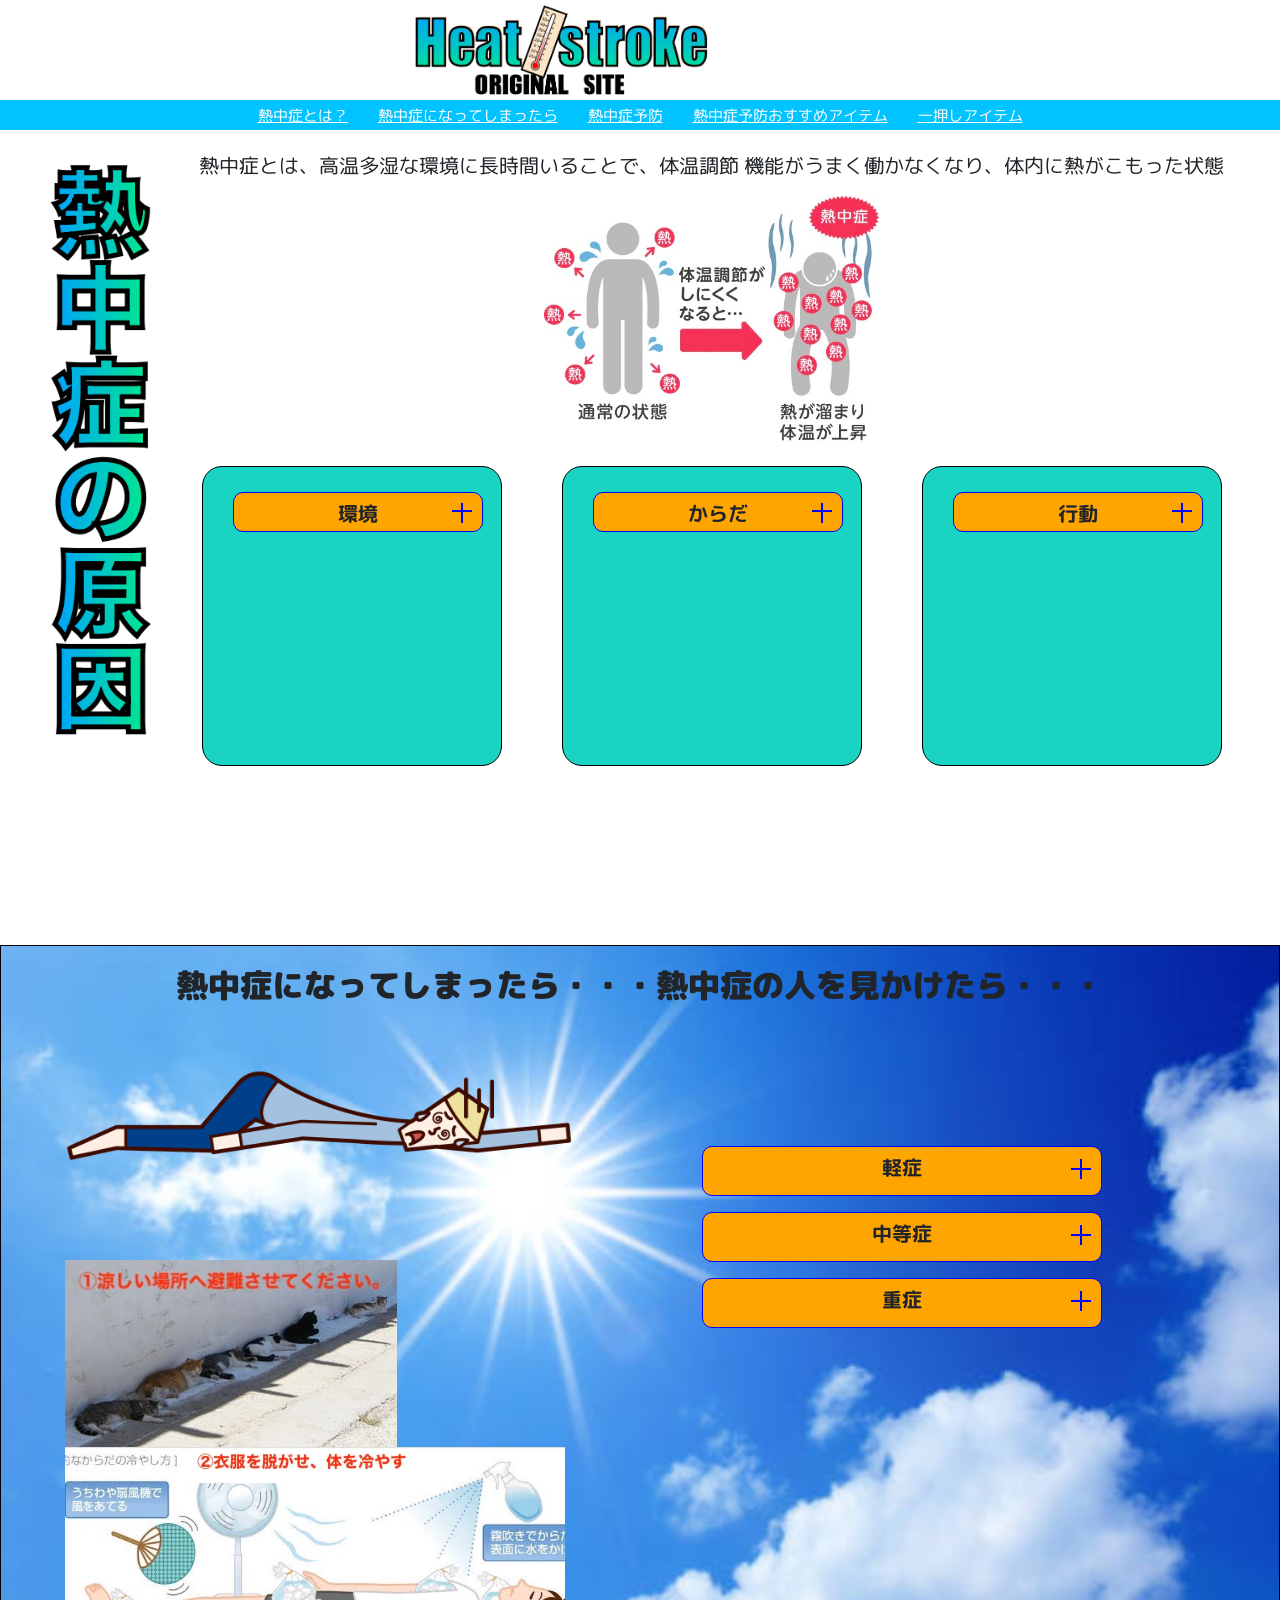
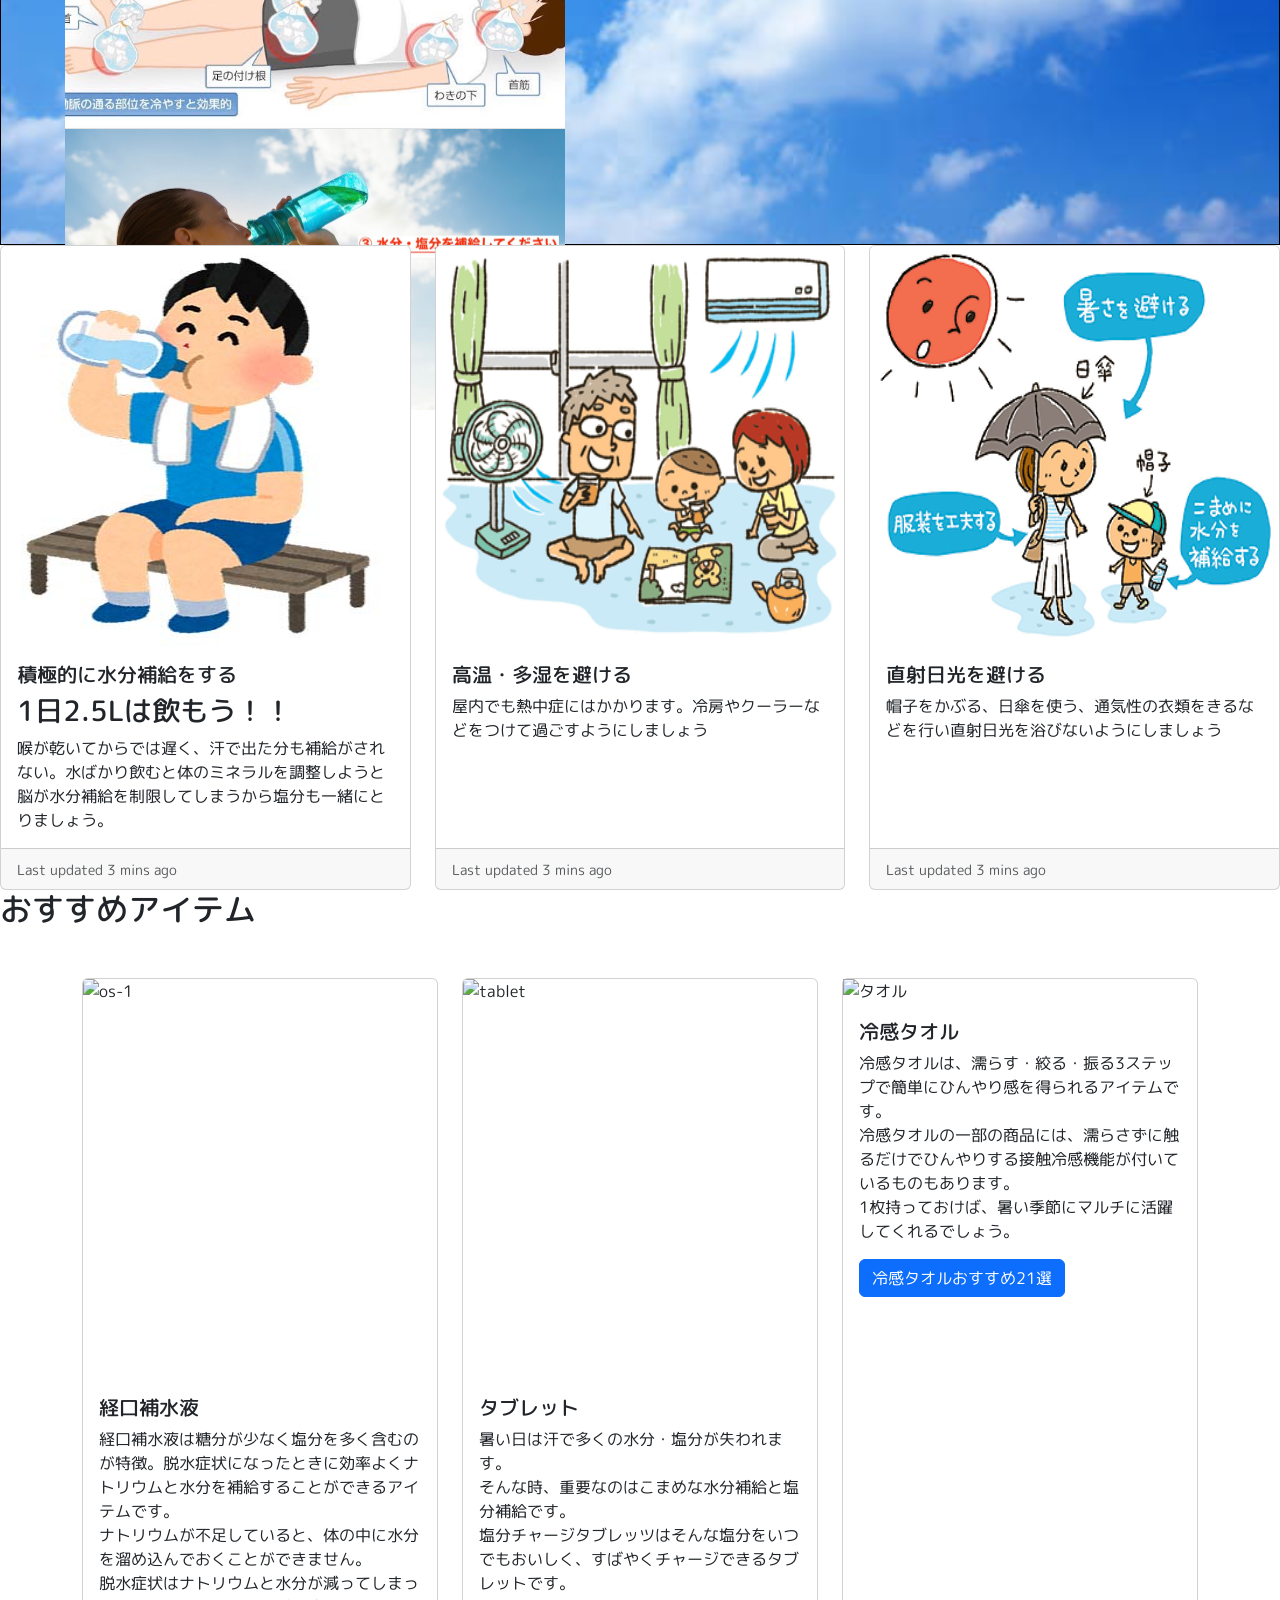
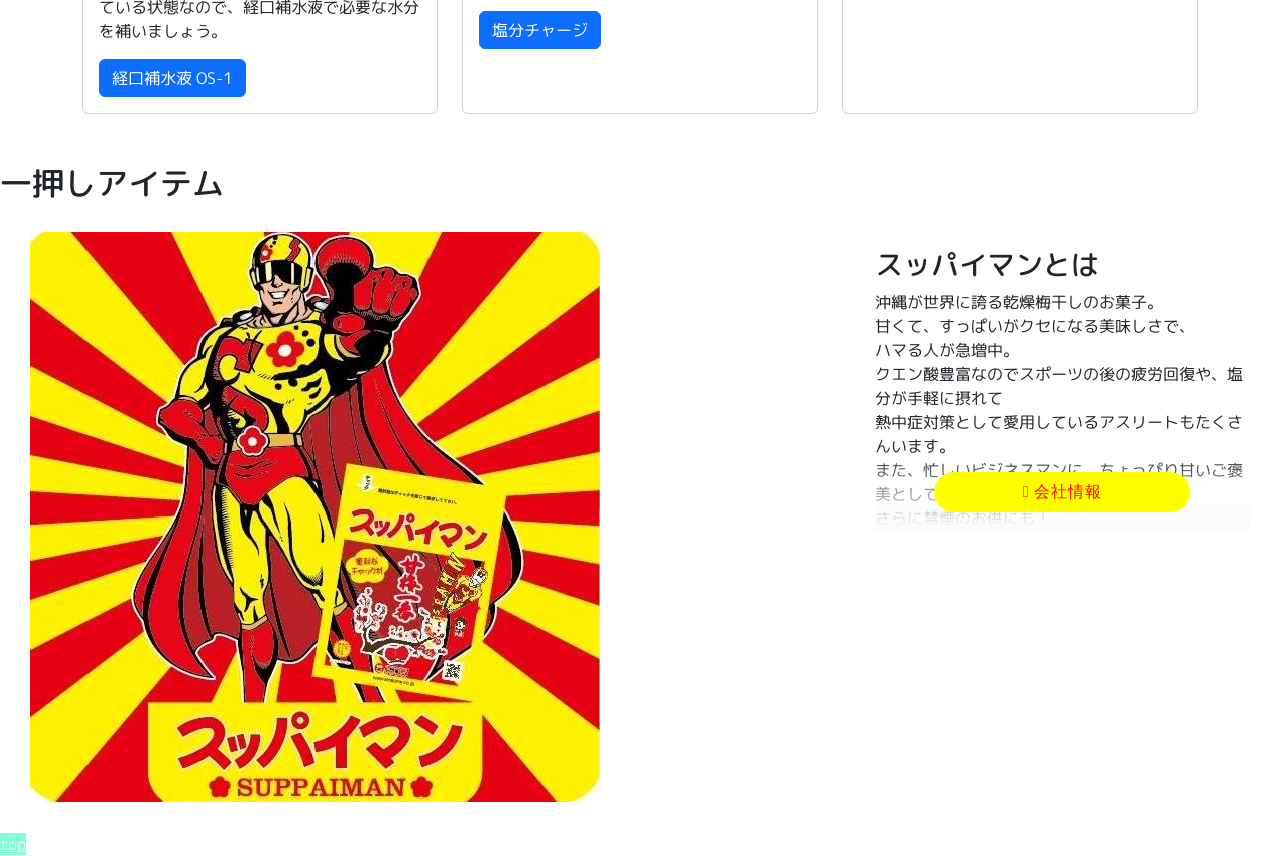
==== commit a61b957b: "suppaiman拡大作成中" ====
--- a/index.html
+++ b/index.html
@@ -239,7 +239,7 @@
         <h2>一押しアイテム</h2>
         <div class="suppai-container">
           <div class="suppai-left">
-            <img src="./img/suppaiman.jpeg" alt="suppaiman">
+            <img src="./img/suppaiman.jpeg" alt="suppaiman #suppaiman">
           </div>
 
           <div class="suppai-right">
--- a/assets/css/stlye.css
+++ b/assets/css/stlye.css
@@ -257,7 +257,23 @@
   margin: 30px 30px 30px 30px;
 }
 
-.suppai-container .suppai-right {
+.suppai-container .suppai-left {
+  overflow: visible;
+  width: 100%;
+  height: 100%;
+}
+
+.suppai-container #suppaiman {
+  display: block;
+  transition-duration: 0.5s;
+}
+
+.suppai-container #suppaiman:hover {
+  transform: scale(1.2, 1.2);
+  transition-duration: 0.5s;
+}
+
+.suppai-right {
   margin-left: 50px;
 }
 
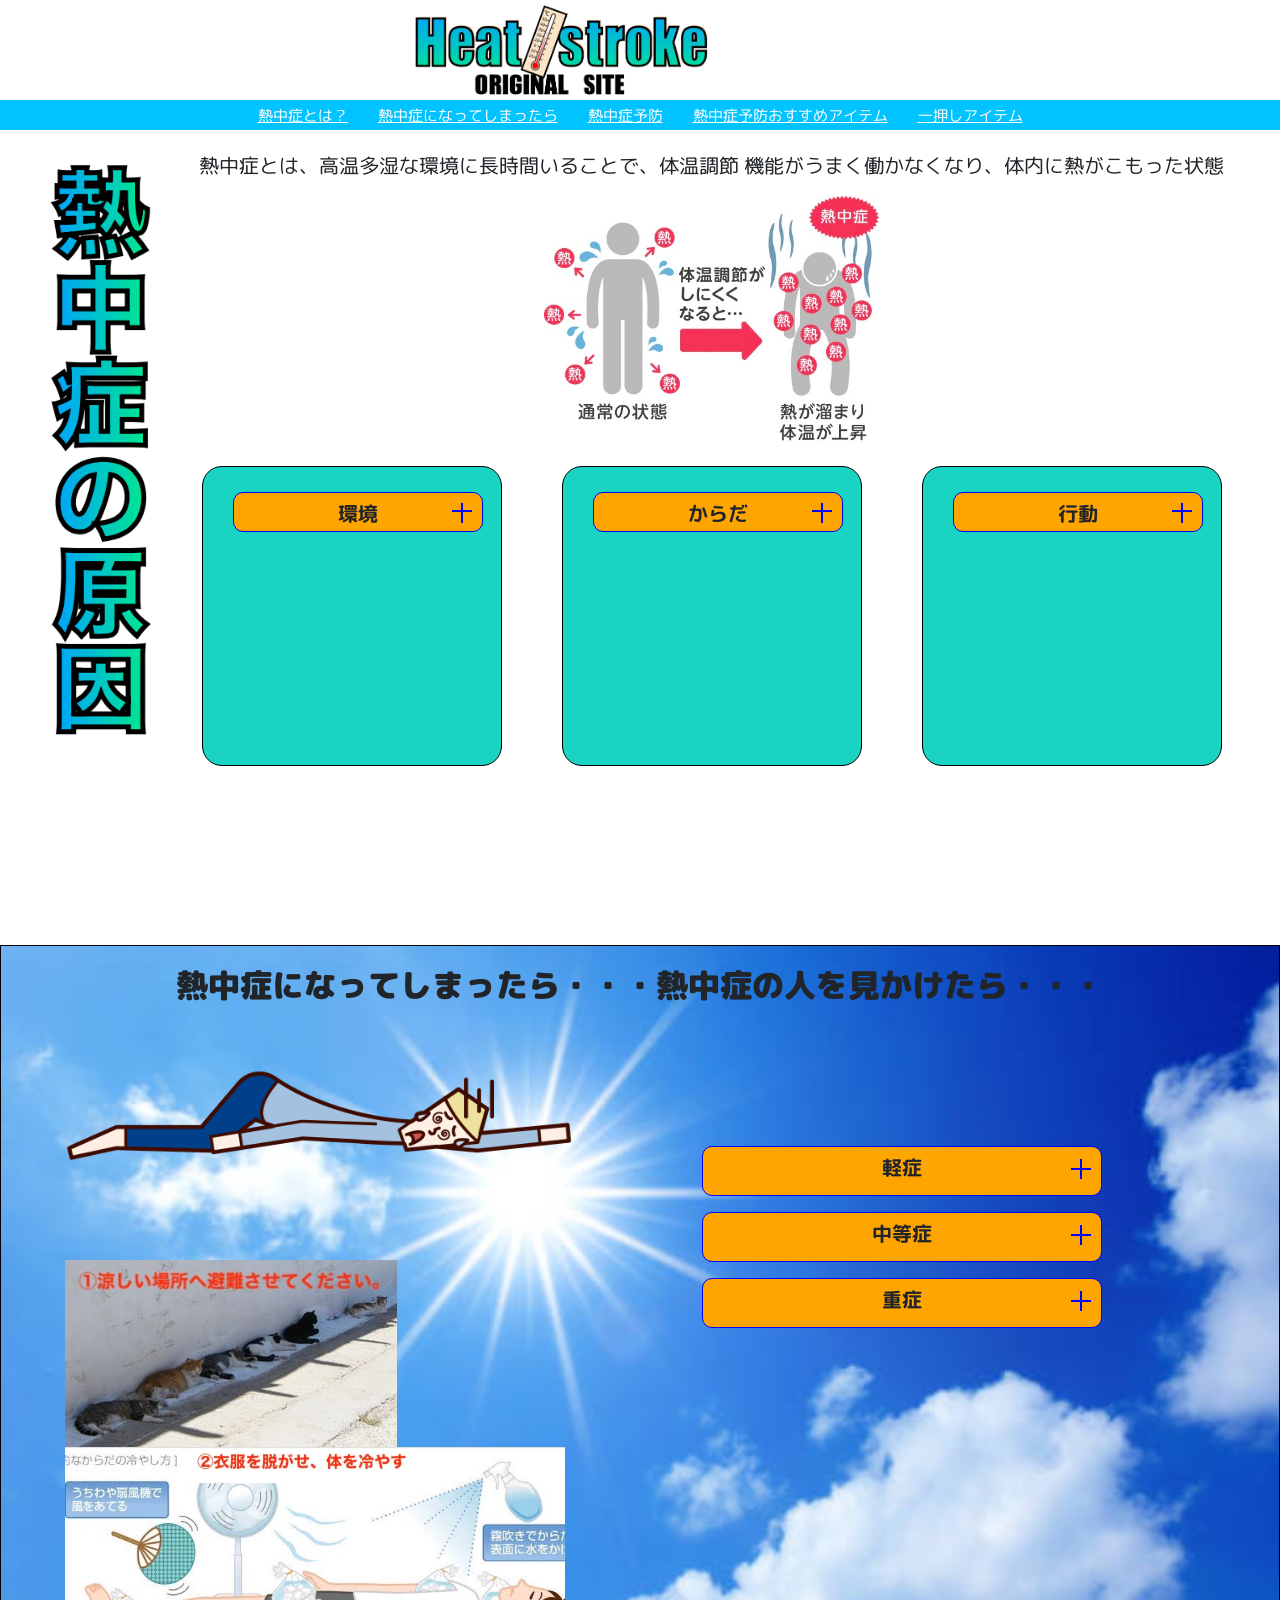
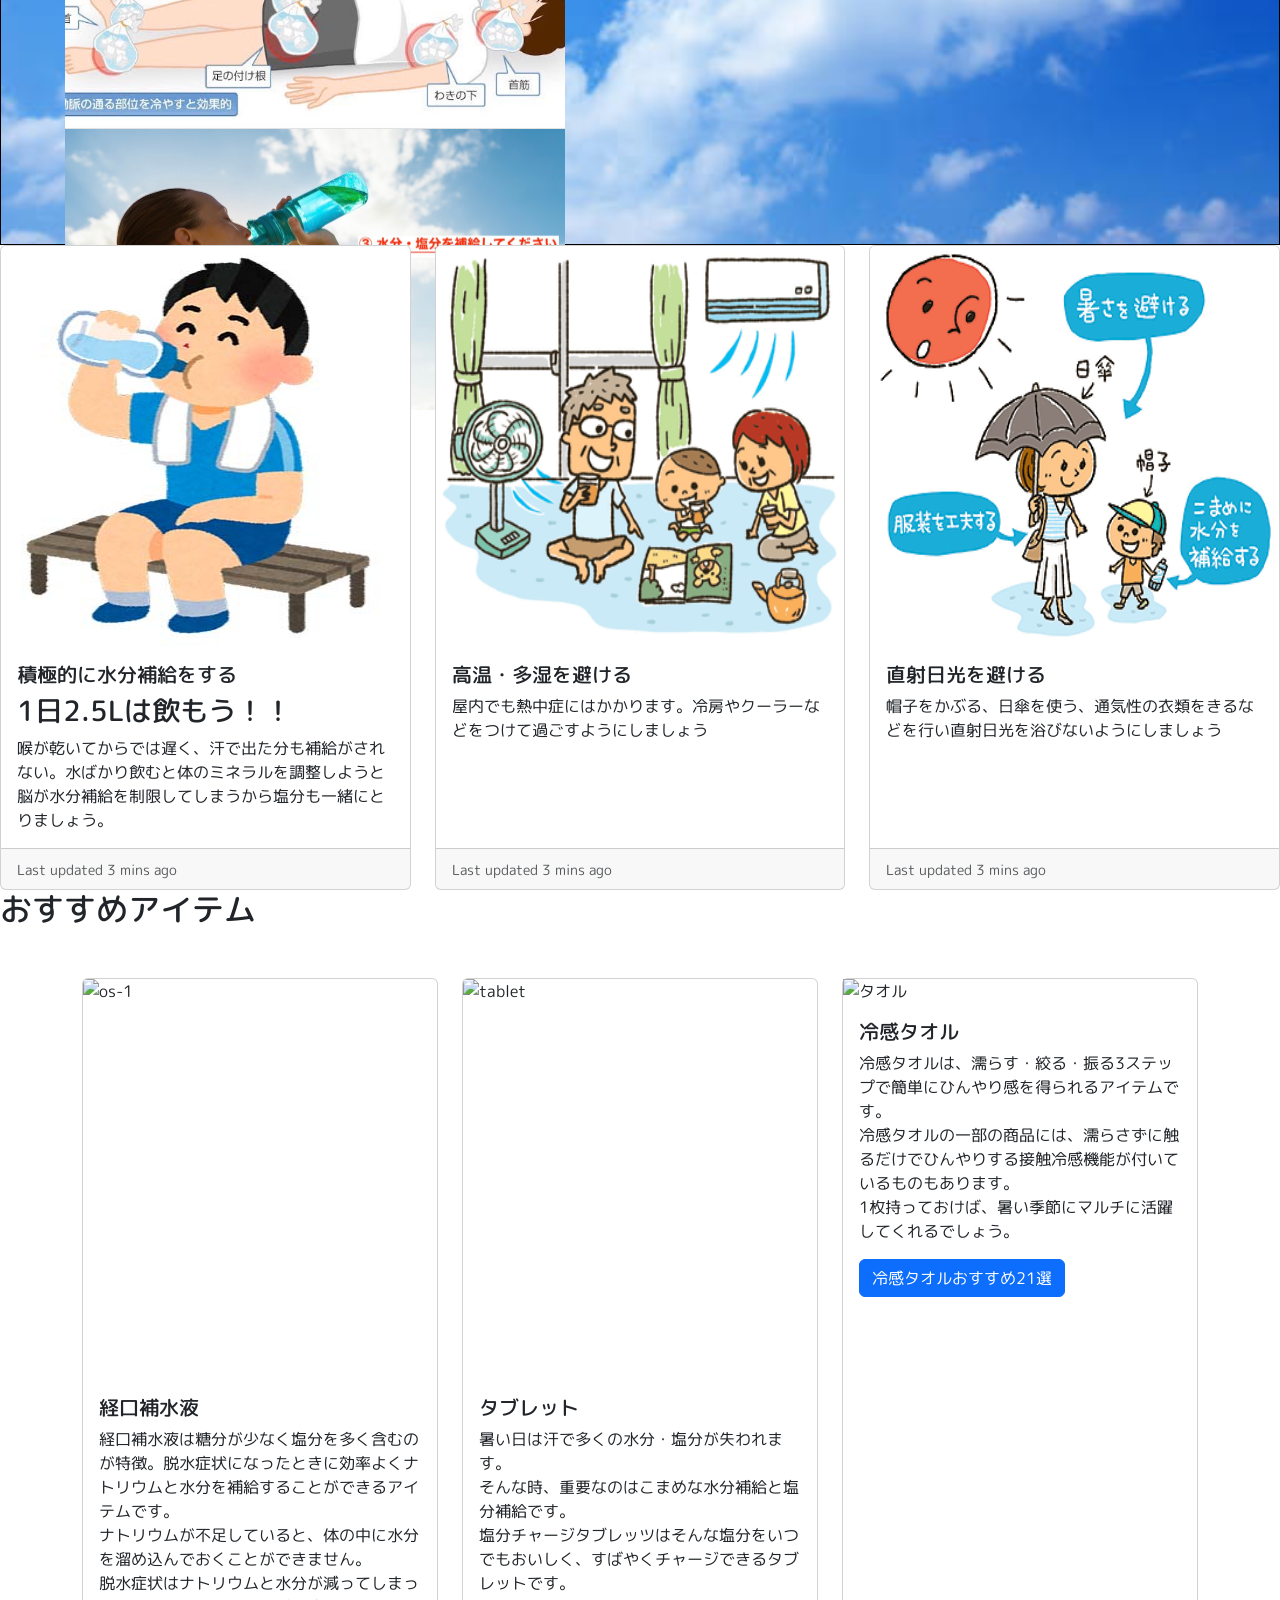
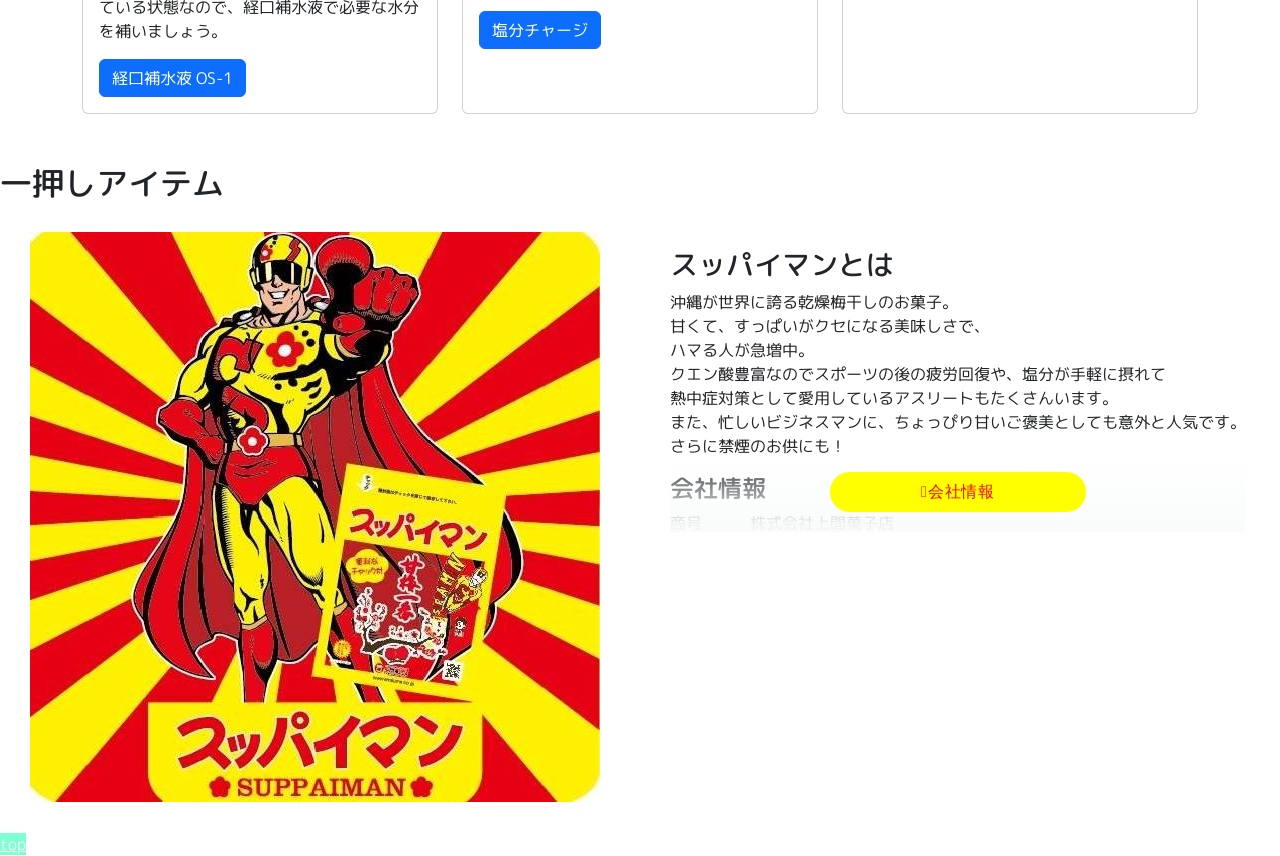
==== commit 5658a4bc: "no message" ====
--- a/index.html
+++ b/index.html
@@ -22,6 +22,7 @@
 
   <!-- pagepiling -->
   <link rel="stylesheet" type="text/css" href="jquery.pagepiling.css" />
+ 
 
   <!-- フォント -->
   <link rel="preconnect" href="https://fonts.googleapis.com">
@@ -29,6 +30,8 @@
 <link href="https://fonts.googleapis.com/css2?family=M+PLUS+Rounded+1c&display=swap" rel="stylesheet">
 
 </head>
+
+
 
 <body>
   <div id="pagepiling">
@@ -292,11 +295,12 @@
     </div>
     <!-- pa last -->
   </div>
-
+  
+  <script src="./jquery.pagepiling.min.js"></script>
   <script src="http://ajax.googleapis.com/ajax/libs/jquery/1.8.3/jquery.min.js"></script>
   <script type="text/javascript" src="https://cdn.jsdelivr.net/npm/slick-carousel@1.8.1/slick/slick.min.js"></script>
   <script src="./script.js"></script>
-  <script src="./jquery.pagepiling.min.js"></script>
+
 
 </body>
 
--- a/assets/css/stlye.css
+++ b/assets/css/stlye.css
@@ -42,6 +42,7 @@
 
 .main_cause {
   padding: 20px 30px;
+  width: 100vw;
   height: 85vh;
   display: flex;
 }
@@ -257,24 +258,17 @@
   margin: 30px 30px 30px 30px;
 }
 
-.suppai-container .suppai-left {
-  overflow: visible;
-  width: 100%;
-  height: 100%;
-}
-
-.suppai-container #suppaiman {
-  display: block;
-  transition-duration: 0.5s;
-}
-
-.suppai-container #suppaiman:hover {
-  transform: scale(1.2, 1.2);
-  transition-duration: 0.5s;
-}
-
-.suppai-right {
-  margin-left: 50px;
+.suppai-container .suppai-left img {
+  transition: 1s all;
+}
+
+.suppai-container .suppai-left img:hover {
+  transform: scale(1.2, 1.3);
+  transition: 1s all;
+}
+
+.suppai-container .suppai-right {
+  margin-left: 70px;
 }
 
 .cp_box *, .cp_box *:before, .cp_box *:after {
@@ -310,8 +304,8 @@
   bottom: 20px;
   left: 50%;
   width: 16rem;
-  font-family: FontAwesome;
-  content: "" " 会社情報";
+  font-family: "FontAwesome";
+  content: '\f13a' "会社情報";
   transform: translate(-50%, 0);
   letter-spacing: 0.05em;
   color: red;
@@ -335,8 +329,8 @@
 }
 
 .cp_box input:checked + label:after {
-  font-family: FontAwesome;
-  content: "" " 閉じる";
+  font-family: "FontAwesome";
+  content: '\f139' "閉じる";
 }
 
 .cp_box input:checked ~ .cp_container {
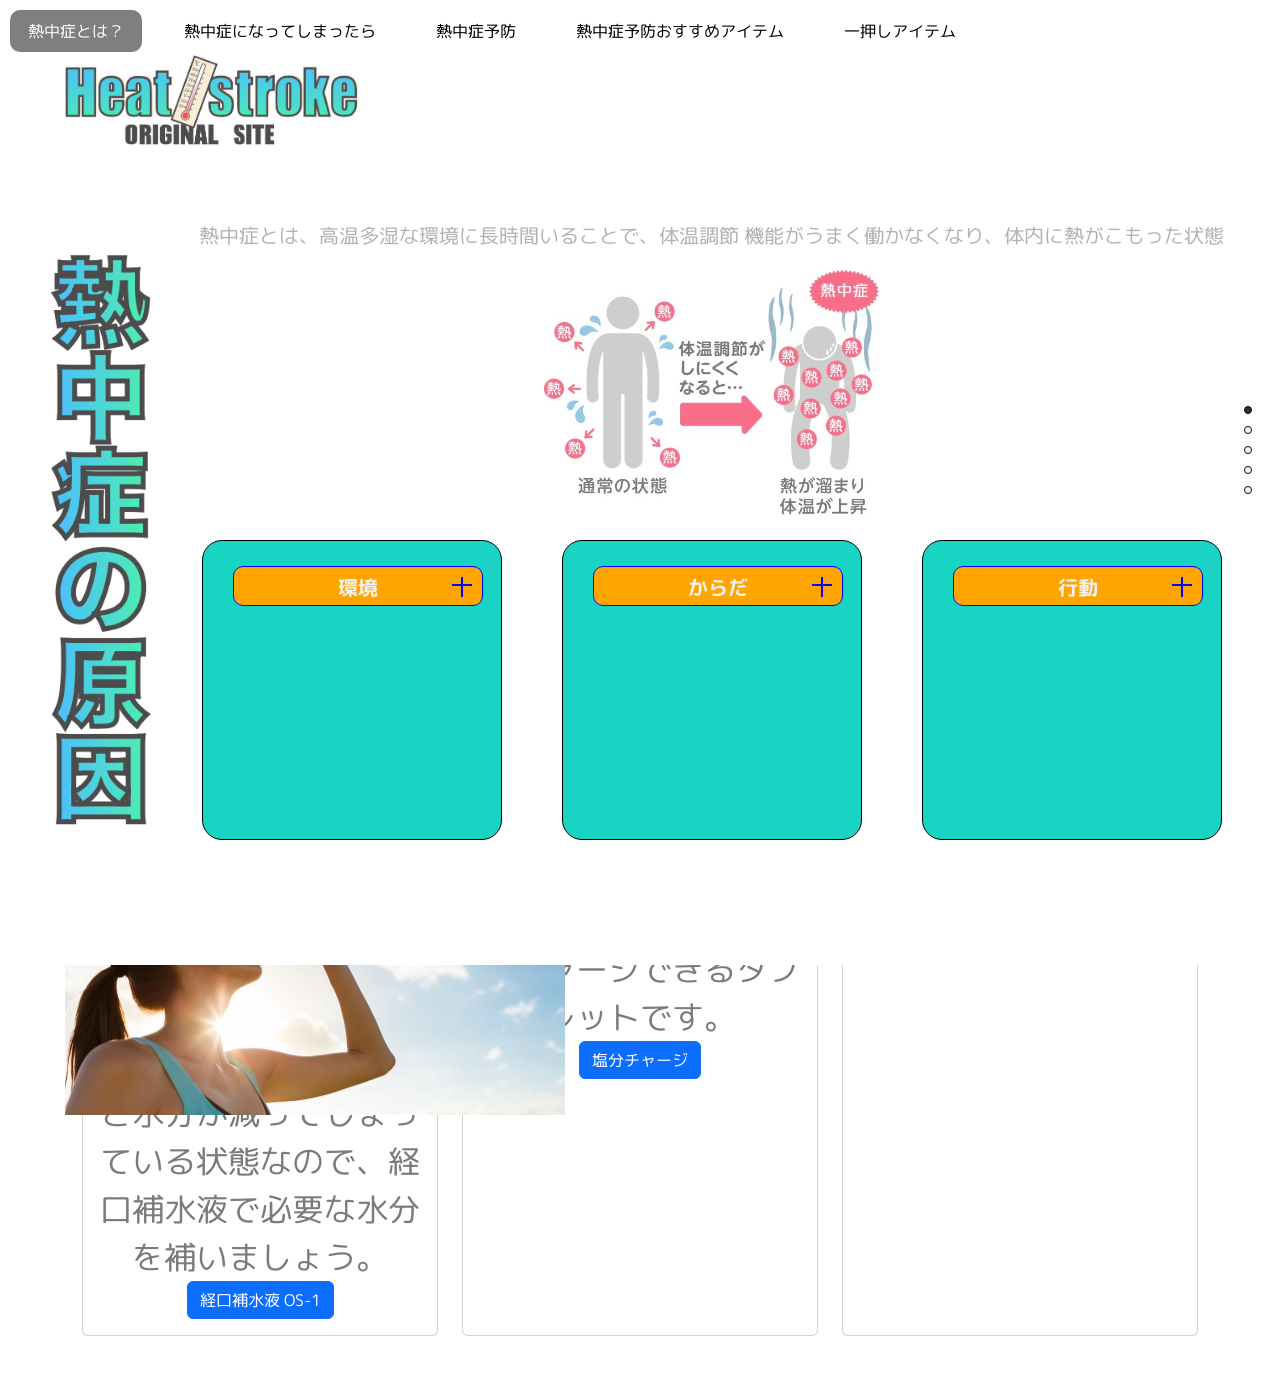
==== commit e8a46301: "pagepiling出来ました🙌" ====
--- a/index.html
+++ b/index.html
@@ -21,24 +21,32 @@
   <title>heatstroke</title>
 
   <!-- pagepiling -->
-  <link rel="stylesheet" type="text/css" href="jquery.pagepiling.css" />
- 
+  <link rel="stylesheet" href="./examples.css">
+  <link rel="stylesheet" href="./jquery.pagepiling.css">
 
   <!-- フォント -->
   <link rel="preconnect" href="https://fonts.googleapis.com">
-<link rel="preconnect" href="https://fonts.gstatic.com" crossorigin>
-<link href="https://fonts.googleapis.com/css2?family=M+PLUS+Rounded+1c&display=swap" rel="stylesheet">
+  <link rel="preconnect" href="https://fonts.gstatic.com" crossorigin>
+  <link href="https://fonts.googleapis.com/css2?family=M+PLUS+Rounded+1c&display=swap" rel="stylesheet">
 
 </head>
 
 
 
 <body>
+  <!-- ヘッダー /メニューボタン -->
+  <ul id="menu">
+    <li data-menuanchor="page1" class="active"><a href="#page1">熱中症とは？</a></li>
+    <li data-menuanchor="page2"><a href="#page2">熱中症になってしまったら</a></li>
+    <li data-menuanchor="page3"><a href="#page3">熱中症予防</a></li>
+    <li data-menuanchor="page4"><a href="#page4">熱中症予防おすすめアイテム</a></li>
+    <li data-menuanchor="page5"><a href="#page5">一押しアイテム</a></li>
+  </ul>
+
   <div id="pagepiling">
     <div class="section" id="section1">
 
       <!--section01-->
-      <!-- ヘッダー -->
       <header class="header">
         <div class="header_left">
           <i class="fa-brands fa-twitter-square"></i>
@@ -48,14 +56,6 @@
         <img src="./img/heatstrokelogo.jpg" alt="heatstrokelogo">
 
       </header>
-      <!-- メニューボタン -->
-      <menu class="menubtn">
-        <a href="#main_cause">熱中症とは？</a>
-        <a href="#ntu-main">熱中症になってしまったら</a>
-        <a href="#prevention-main">熱中症予防</a>
-        <a href="#container">熱中症予防おすすめアイテム</a>
-        <a href="#suppai-container">一押しアイテム</a>
-      </menu>
 
       <!-- 1,熱中症とは？原因 -->
       <section class="main_cause">
@@ -114,13 +114,13 @@
           <ul class="nts-severity-container">
             <li class="nts-severity-list1">中等症　<i class="fa-solid fa-truck-medical"></i></li>
             <li class="nts-severity-list">
-             頭痛<br>嘔吐<br>倦怠感<br> 脱力感<br>集中力の低下<br>
+              頭痛<br>嘔吐<br>倦怠感<br> 脱力感<br>集中力の低下<br>
             </li>
           </ul>
           <ul class="nts-severity-container">
             <li class="nts-severity-list1">重症　<i class="fa-solid fa-truck-medical"></i></li>
             <li class="nts-severity-list">
-             意識障害<br>けいれん<br>
+              意識障害<br>けいれん<br>
             </li>
           </ul>
         </div>
@@ -197,8 +197,9 @@
 
             <div class="col">
               <div class="card h-100">
-                <img src="https://www.kabaya.co.jp/assets/img/brand/chargetablets/enbun/product-introduction_item01_pc.png" class="card-img-top"
-                  alt="tablet">
+                <img
+                  src="https://www.kabaya.co.jp/assets/img/brand/chargetablets/enbun/product-introduction_item01_pc.png"
+                  class="card-img-top" alt="tablet">
                 <div class="card-body">
                   <h5 class="card-title">タブレット</h5>
                   <p class="card-text">暑い日は汗で多くの水分・塩分が失われます。<br>
@@ -213,9 +214,7 @@
 
             <div class="col">
               <div class="card h-100">
-                <img
-                  src="https://www.favoritestyle.jp/html/upload/save_image/06221242_5ef02899c2f08.jpg"
-                  alt="タオル">
+                <img src="https://www.favoritestyle.jp/html/upload/save_image/06221242_5ef02899c2f08.jpg" alt="タオル">
                 <div class="card-body">
                   <h5 class="card-title">冷感タオル</h5>
                   <p class="card-text">冷感タオルは、濡らす・絞る・振る3ステップで簡単にひんやり感を得られるアイテムです。
@@ -253,34 +252,34 @@
               <div class="cp_container">
                 <p>
                   <!--  -->
-            <h3>スッパイマンとは</h3>
-            <p>
-              沖縄が世界に誇る乾燥梅干しのお菓子。<br>甘くて、すっぱいがクセになる美味しさで、<br>ハマる人が急増中。<br>クエン酸豊富なのでスポーツの後の疲労回復や、塩分が手軽に摂れて<br>熱中症対策として愛用しているアスリートもたくさんいます。<br>
-              また、忙しいビジネスマンに、ちょっぴり甘いご褒美としても意外と人気です。<br>
-              さらに禁煙のお供にも！
-            </p>
-
-            <h4>会社情報</h4>
-            <p>
-              商号　　　株式会社上間菓子店<br>
-              所在地　　〒901-0225　沖縄県豊見城市字豊崎3-64<br>
-              　　　　　TEL：098-840-6000　FAX：098-840-6006<br>
-              　　　　　MAIL：info@amaume.co.jp
-
-            </p>
-            <iframe
-              src="https://www.google.com/maps/embed?pb=!1m18!1m12!1m3!1d6546.528535906965!2d127.65509999361406!3d26.155726519580956!2m3!1f0!2f0!3f0!3m2!1i1024!2i768!4f13.1!3m3!1m2!1s0x34e567e227d8c73b%3A0x5274fc0dc2376349!2z5LiK6ZaT6I-T5a2Q5bqX!5e0!3m2!1sja!2sjp!4v1655107134204!5m2!1sja!2sjp"
-              width="370" height="270" style="border:0;" allowfullscreen="" loading="lazy"
-              referrerpolicy="no-referrer-when-downgrade"></iframe>
-          </div>
-          <!--  -->
-
-
+                <h3>スッパイマンとは</h3>
+                <p>
+                  沖縄が世界に誇る乾燥梅干しのお菓子。<br>甘くて、すっぱいがクセになる美味しさで、<br>ハマる人が急増中。<br>クエン酸豊富なのでスポーツの後の疲労回復や、塩分が手軽に摂れて<br>熱中症対策として愛用しているアスリートもたくさんいます。<br>
+                  また、忙しいビジネスマンに、ちょっぴり甘いご褒美としても意外と人気です。<br>
+                  さらに禁煙のお供にも！
                 </p>
-              </div>
-            </div>
-
-            
+
+                <h4>会社情報</h4>
+                <p>
+                  商号　　　株式会社上間菓子店<br>
+                  所在地　　〒901-0225　沖縄県豊見城市字豊崎3-64<br>
+                  　　　　　TEL：098-840-6000　FAX：098-840-6006<br>
+                  　　　　　MAIL：info@amaume.co.jp
+
+                </p>
+                <iframe
+                  src="https://www.google.com/maps/embed?pb=!1m18!1m12!1m3!1d6546.528535906965!2d127.65509999361406!3d26.155726519580956!2m3!1f0!2f0!3f0!3m2!1i1024!2i768!4f13.1!3m3!1m2!1s0x34e567e227d8c73b%3A0x5274fc0dc2376349!2z5LiK6ZaT6I-T5a2Q5bqX!5e0!3m2!1sja!2sjp!4v1655107134204!5m2!1sja!2sjp"
+                  width="370" height="270" style="border:0;" allowfullscreen="" loading="lazy"
+                  referrerpolicy="no-referrer-when-downgrade"></iframe>
+              </div>
+              <!--  -->
+
+
+              </p>
+            </div>
+          </div>
+
+
 
 
         </div>
@@ -295,13 +294,13 @@
     </div>
     <!-- pa last -->
   </div>
-  
-  <script src="./jquery.pagepiling.min.js"></script>
+
+
   <script src="http://ajax.googleapis.com/ajax/libs/jquery/1.8.3/jquery.min.js"></script>
   <script type="text/javascript" src="https://cdn.jsdelivr.net/npm/slick-carousel@1.8.1/slick/slick.min.js"></script>
   <script src="./script.js"></script>
 
-
+  <script src="./jquery.pagepiling.min.js"></script>
 </body>
 
 </html>
--- a/assets/css/stlye.css
+++ b/assets/css/stlye.css
@@ -3,8 +3,13 @@
   font-family: 'M PLUS Rounded 1c', sans-serif;
 }
 
+#menu {
+  position: fixed;
+  margin: 0 auto;
+}
+
 .header {
-  height: 100px;
+  height: 200px;
   display: flex;
   align-items: center;
   padding: 20px;
@@ -24,20 +29,6 @@
 .header_left i {
   margin: 0 5px;
   color: blue;
-}
-
-.menubtn {
-  display: flex;
-  justify-content: center;
-  font-size: 15px;
-  height: 30px;
-  background-color: #00c3ff;
-}
-
-.menubtn a {
-  margin: 0 10px;
-  padding: 5px;
-  color: #fff;
 }
 
 .main_cause {
--- a/examples.css
+++ b/examples.css
@@ -0,0 +1,322 @@
+@CHARSET "ISO-8859-1";
+/* Reset CSS
+ * --------------------------------------- */
+body,div,dl,dt,dd,ul,ol,li,h1,h2,h3,h4,h5,h6,pre,
+form,fieldset,input,textarea,p,blockquote,th,td {
+    padding: 0;
+    margin: 0;
+}
+a{
+	text-decoration:none;
+}
+table {
+    border-spacing: 0;
+}
+fieldset,img {
+    border: 0;
+}
+address,caption,cite,code,dfn,em,strong,th,var {
+    font-weight: normal;
+    font-style: normal;
+}
+strong{
+	font-weight: bold;
+}
+ol,ul {
+    list-style: none;
+    margin:0;
+    padding:0;
+}
+caption,th {
+    text-align: left;
+
+}
+h1,h2,h3,h4,h5,h6 {
+    font-weight: normal;
+    font-size: 100%;
+    margin:0;
+    padding:0;
+    color:#f2f2f2;
+}
+q:before,q:after {
+    content:'';
+}
+abbr,acronym { border: 0;
+}
+
+/* Custom CSS
+ * --------------------------------------- */
+body{
+	font-family: 'Lato', Calibri, Arial, sans-serif;
+	color: #f2f2f2;
+}
+h1{
+	font-size: 6em;
+}
+p{
+	font-size: 2em;
+}
+.section{
+	text-align: center;
+}
+
+/* Menu
+ * --------------------------------------- */
+#menu li {
+	display:inline-block;
+	margin: 10px;
+	color: #000;
+	background:#fff;
+	background: rgba(255,255,255, 0.5);
+	-webkit-border-radius: 10px;
+            border-radius: 10px;
+}
+#menu li.active{
+	background:#666;
+	background: rgba(0,0,0, 0.5);
+	color: #fff;
+}
+#menu li a{
+	text-decoration:none;
+	color: #000;
+}
+#menu li.active a:hover{
+	color: #000;
+}
+#menu li:hover{
+	background: rgba(255,255,255, 0.8);
+}
+#menu li a,
+#menu li.active a{
+	padding: 9px 18px;
+	display:block;
+}
+#menu li.active a{
+	color: #fff;
+}
+#menu{
+	position:fixed;
+	top:0;
+	left:0;
+	height: 40px;
+	z-index: 70;
+	width: 100%;
+	padding: 0;
+	margin:0;
+}
+
+
+.intro p{
+	width: 50%;
+	margin: 0 auto;
+	font-size: 1.5em;
+}
+.twitter-share-button{
+	position: fixed !important;
+	z-index: 99;
+	right: 149px;
+	top: 9px;
+}
+
+#download{
+	margin: 10px 0 0 0;
+	padding: 15px 10px;
+	color: #fff;
+	text-shadow: 0 -1px 0 rgba(0,0,0,0.25);
+	background-color: #49afcd;
+	background-image: -moz-linear-gradient(top, #5bc0de, #2f96b4);
+	background-image: -ms-linear-gradient(top, #5bc0de, #2f96b4);
+	background-image: -webkit-gradient(linear,0 0,0 100%,from( #5bc0de),to( #2f96b4));
+	background-image: -webkit-linear-gradient(top, #5bc0de, #2f96b4);
+	background-image: -o-linear-gradient(top, #5bc0de, #2f96b4);
+	background-image: linear-gradient(top, #5bc0de, #2f96b4);
+	background-repeat: repeat-x;
+	filter: progid:DXImageTransform.Microsoft.gradient(startColorstr='#5bc0de', endColorstr='#2f96b4', GradientType=0);
+	border-color: #2f96b4 #2f96b4 #1f6377;
+	border-color: rgba(0,0,0,.1) rgba(0,0,0,.1) rgba(0,0,0,.25);
+	filter: progid:DXImageTransform.Microsoft.gradient(enabled=false);
+
+	-webkit-border-radius: 6px;
+	-moz-border-radius: 6px;
+	border-radius: 6px;
+	vertical-align: middle;
+	cursor: pointer;
+	display: inline-block;
+	-webkit-box-shadow: inset 0 1px 0 rgba(255,255,255,0.2),0 1px 2px rgba(0,0,0,0.05);
+	-moz-box-shadow: inset 0 1px 0 rgba(255,255,255,0.2),0 1px 2px rgba(0,0,0,0.05);
+	box-shadow: inset 0 1px 0 rgba(255,255,255,0.2),0 1px 2px rgba(0,0,0,0.05);
+}
+#download a{
+	text-decoration:none;
+	color:#fff;
+}
+#download:hover{
+	text-shadow: 0 -1px 0 rgba(0,0,0,.25);
+	background-color: #2F96B4;
+	background-position: 0 -15px;
+	-webkit-transition: background-position .1s linear;
+	-moz-transition: background-position .1s linear;
+	-ms-transition: background-position .1s linear;
+	-o-transition: background-position .1s linear;
+	transition: background-position .1s linear;
+}
+
+#infoMenu{
+	height: 20px;
+	color: #f2f2f2;
+	position:fixed;
+	z-index:70;
+	bottom:0;
+	width:100%;
+	text-align:right;
+	font-size:0.9em;
+	padding:8px 0 8px 0;
+}
+#infoMenu ul{
+	padding: 0 40px;
+}
+#infoMenu li a{
+	display: block;
+	margin: 0 22px 0 0;
+	color: #333;
+}
+#infoMenu li a:hover{
+	text-decoration:underline;
+}
+#infoMenu li{
+	display:inline-block;
+	position:relative;
+}
+#examplesList{
+	display:none;
+	background: #282828;
+	-webkit-border-radius: 6px;
+	-moz-border-radius: 6px;
+	border-radius: 6px;
+	padding: 20px;
+	float: left;
+	position: absolute;
+	bottom: 29px;
+	right: 0;
+	width:638px;
+	text-align:left;
+}
+#examplesList ul{
+	padding:0;
+}
+#examplesList ul li{
+	display:block;
+	margin: 5px 0;
+}
+#examplesList ul li a{
+	color: #BDBDBD;
+	margin:0;
+}
+#examplesList ul li a:hover{
+	color: #f2f2f2;
+}
+#examplesList .column{
+	float: left;
+	margin: 0 20px 0 0;
+}
+#examplesList h3{
+	color: #f2f2f2;
+	font-size: 1.2em;
+	margin: 0 0 15px 0;
+	border-bottom: 1px solid rgba(0, 0, 0, 0.4);
+	-webkit-box-shadow: 0 1px 0 rgba(255, 255, 255, 0.1);
+	-moz-box-shadow: 0 1px 0 rgba(255,255,255,0.1);
+	box-shadow: 0 1px 0 rgba(255, 255, 255, 0.1);
+	padding: 0 0 5px 0;
+}
+
+/* Section 1
+ * --------------------------------------- */
+#section1 h1{
+	color: #444;
+}
+#section1 p{
+	color: #333;
+	color: rgba(0,0,0,0.3);
+}
+#section1 img{
+	margin: 20px 0;
+	opacity: 0.7;
+}
+
+/* Section 2
+ * --------------------------------------- */
+#section2 h1,
+#section2 p{
+	z-index: 3;
+}
+#section2 p{
+	opacity: 0.8;
+}
+
+#section2 #colors{
+	right: 60px;
+	bottom: 0;
+	position: absolute;
+	height: 413px;
+	width: 258px;
+	background-image: url(imgs/colors.gif);
+	background-repeat: no-repeat;
+}
+
+/* Section 3
+ * --------------------------------------- */
+#section3 #colors{
+	left: 60px;
+	bottom: 0;
+}
+#section3 p{
+	color: #757575;
+}
+
+#colors2,
+#colors3{
+	position: absolute;
+	height: 163px;
+	width: 362px;
+	z-index: 1;
+	background-repeat: no-repeat;
+	left: 0;
+	margin: 0 auto;
+	right: 0;
+}
+#colors2{
+	background-image: url(imgs/colors2.gif);
+	top:0;
+}
+#colors3{
+	background-image: url(imgs/colors3.gif);
+	bottom:0;
+}
+
+/* Section 4
+ * --------------------------------------- */
+#section4 p{
+	opacity: 0.6;
+}
+
+/* Overwriting fullPage.js tooltip color
+* --------------------------------------- */
+#pp-nav.custom .pp-tooltip{
+	color: #AAA;
+}
+
+
+.twitter-share-button{
+	position: fixed;
+	z-index: 99;
+	right: 149px;
+	top: 9px;
+}
+#starGithub{
+	position: fixed;
+	z-index: 99;
+	right: 264px;
+	top: 9px;
+	width: 90px;
+}
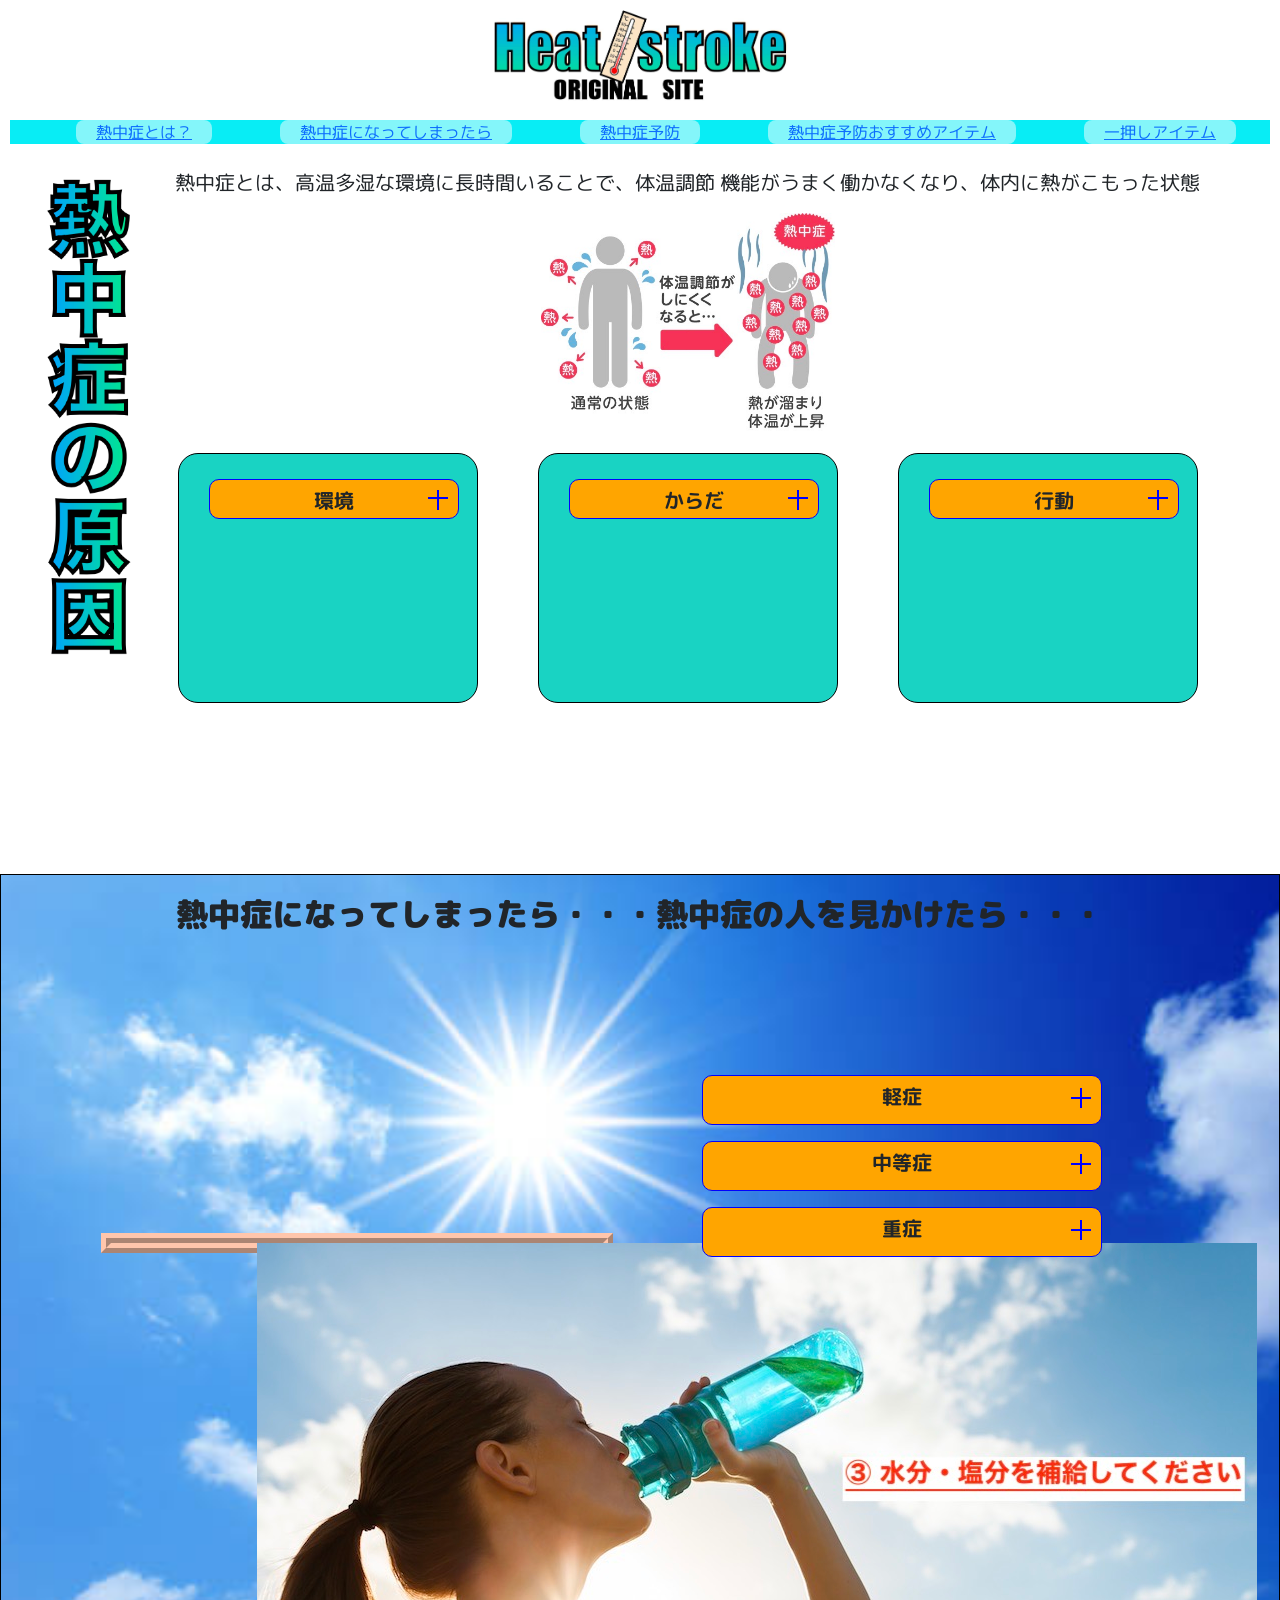
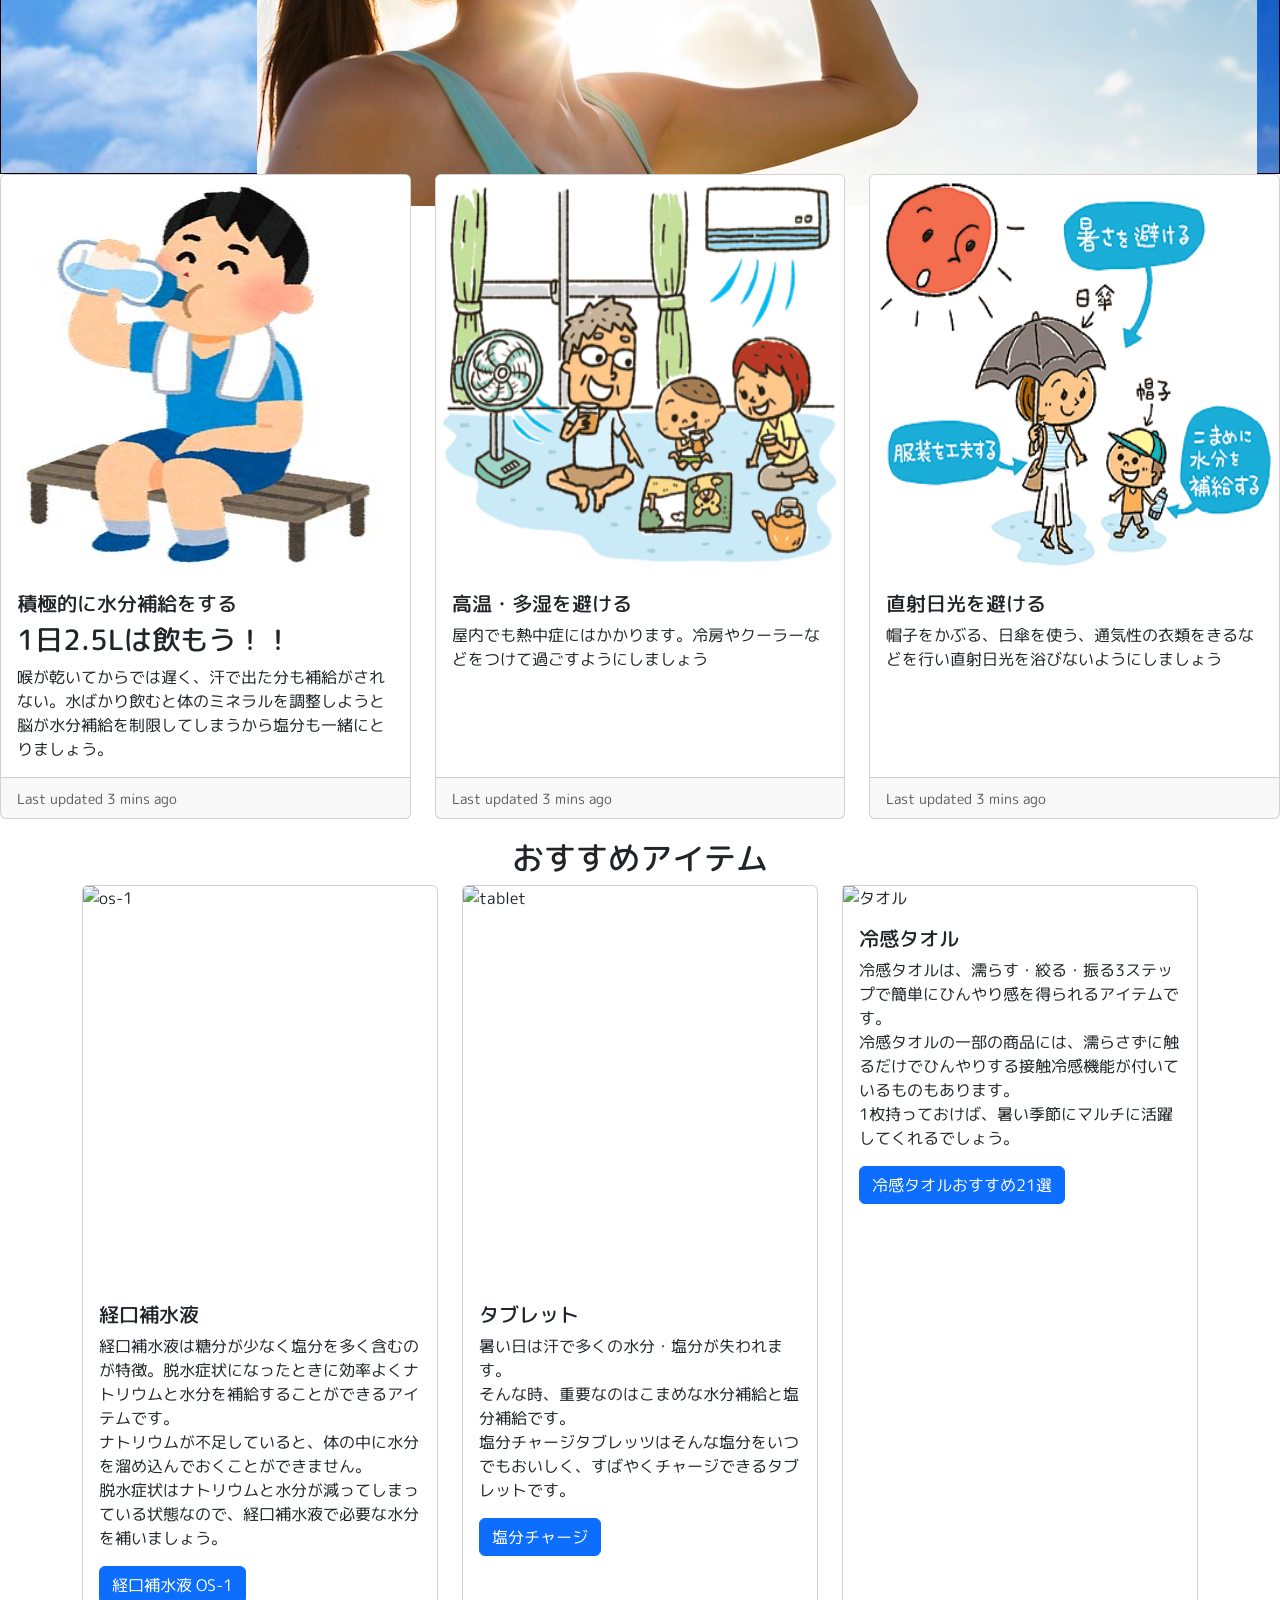
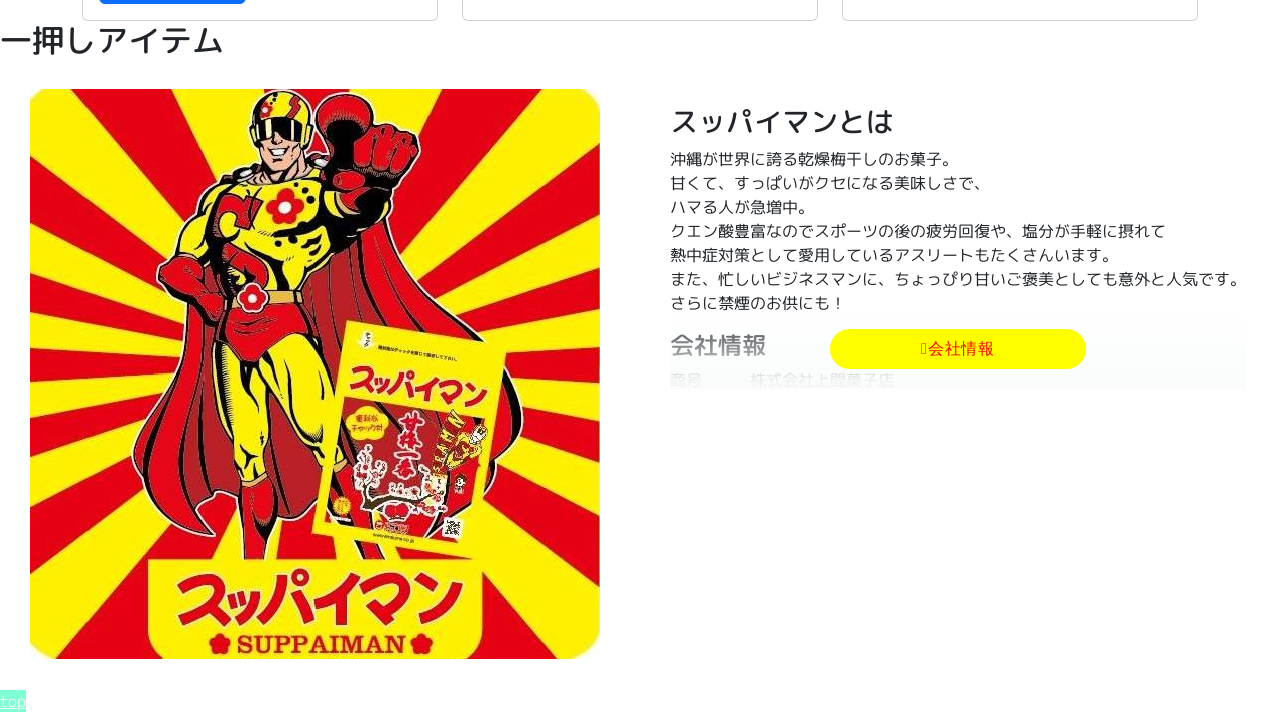
==== commit 28a4d23d: "大幅に修正。完成させたいので触ってます" ====
--- a/index.html
+++ b/index.html
@@ -21,7 +21,7 @@
   <title>heatstroke</title>
 
   <!-- pagepiling -->
-  <link rel="stylesheet" href="./examples.css">
+  <!-- <link rel="stylesheet" href="./examples.css">  -->
   <link rel="stylesheet" href="./jquery.pagepiling.css">
 
   <!-- フォント -->
@@ -29,12 +29,28 @@
   <link rel="preconnect" href="https://fonts.gstatic.com" crossorigin>
   <link href="https://fonts.googleapis.com/css2?family=M+PLUS+Rounded+1c&display=swap" rel="stylesheet">
 
+<!-- slick -->
+  <link rel="stylesheet" type="text/css" href="//cdn.jsdelivr.net/npm/slick-carousel@1.8.1/slick/slick.css"/>
+
 </head>
 
 
 
 <body>
-  <!-- ヘッダー /メニューボタン -->
+  <div id="pagepiling">
+    <div class="section" id="section1">
+
+      <!--section01-->
+        <header class="header"> 
+        <!-- <div class="header_left">
+          <i class="fa-brands fa-twitter-square"></i>
+          <i class="fa-brands fa-facebook-square"></i>
+          <i class="fa-brands fa-instagram-square"></i> 
+        </div> -->
+        <img src="./img/heatstrokelogo.jpg" alt="heatstrokelogo"> 
+
+      </header>
+        <!-- ヘッダー /メニューボタン -->
   <ul id="menu">
     <li data-menuanchor="page1" class="active"><a href="#page1">熱中症とは？</a></li>
     <li data-menuanchor="page2"><a href="#page2">熱中症になってしまったら</a></li>
@@ -43,20 +59,6 @@
     <li data-menuanchor="page5"><a href="#page5">一押しアイテム</a></li>
   </ul>
 
-  <div id="pagepiling">
-    <div class="section" id="section1">
-
-      <!--section01-->
-      <header class="header">
-        <div class="header_left">
-          <i class="fa-brands fa-twitter-square"></i>
-          <i class="fa-brands fa-facebook-square"></i>
-          <i class="fa-brands fa-instagram-square"></i>
-        </div>
-        <img src="./img/heatstrokelogo.jpg" alt="heatstrokelogo">
-
-      </header>
-
       <!-- 1,熱中症とは？原因 -->
       <section class="main_cause">
         <img class="main_cause-pt" src="./img/logotate.png" alt="ntslogo2">
@@ -97,8 +99,6 @@
       <!-- 2,熱中症になってしまったら -->
       <section class="ntu-main">
         <h2>熱中症になってしまったら・・・熱中症の人を見かけたら・・・</h2>
-        <img class="ntu-main-1" src="./img/taoreta 1.22.14.png" alt="">
-        <img class="ntu-main-2" src="./img/bikuri.png" alt="">
         <div class="ntu-slick">
           <img src="./img/hikage.jpeg" alt="hikage">
           <img src="./img/hiyasu2.jpeg" alt="">
@@ -180,7 +180,7 @@
       <!--section04-->
       <section>
         <!-- 4,おすすめアイテム -->
-        <h2>おすすめアイテム</h2>
+        <h2 class="ossume">おすすめアイテム</h2>
         <div class="container">
           <div class="row row-cols-1 row-cols-md-3 g-4">
             <div class="col">
@@ -299,7 +299,9 @@
   <script src="http://ajax.googleapis.com/ajax/libs/jquery/1.8.3/jquery.min.js"></script>
   <script type="text/javascript" src="https://cdn.jsdelivr.net/npm/slick-carousel@1.8.1/slick/slick.min.js"></script>
   <script src="./script.js"></script>
-
+<!-- slick -->
+<script type="text/javascript" src="//cdn.jsdelivr.net/npm/slick-carousel@1.8.1/slick/slick.min.js"></script>
+ <!-- pagepiling -->
   <script src="./jquery.pagepiling.min.js"></script>
 </body>
 
--- a/assets/css/stlye.css
+++ b/assets/css/stlye.css
@@ -3,22 +3,38 @@
   font-family: 'M PLUS Rounded 1c', sans-serif;
 }
 
+.section {
+  width: 100%;
+  height: 100%;
+}
+
 #menu {
-  position: fixed;
-  margin: 0 auto;
+  display: flex;
+  justify-content: space-around;
+  margin: 10px;
+  color: #000;
+  background-color: #08edf5;
+}
+
+#menu li {
+  border-radius: 8px;
+  background-color: #ffffff80;
+}
+
+#menu a {
+  margin: 0 20px;
 }
 
 .header {
-  height: 200px;
+  height: 110px;
   display: flex;
   align-items: center;
-  padding: 20px;
+  justify-content: center;
   width: 100vw;
 }
 
 .header img {
   height: 100px;
-  margin: 0 350px;
 }
 
 .header_left {
@@ -32,14 +48,14 @@
 }
 
 .main_cause {
-  padding: 20px 30px;
+  padding: 13px 30px;
   width: 100vw;
-  height: 85vh;
+  height: 80vh;
   display: flex;
 }
 
 .main_cause-pt {
-  height: 600px;
+  height: 500px;
 }
 
 .bg {
@@ -47,7 +63,7 @@
 }
 
 .bg img {
-  height: 250px;
+  height: 220px;
   margin-bottom: 20px;
 }
 
@@ -68,7 +84,7 @@
   border: solid 1px black;
   background-color: #19d3c3;
   border-radius: 20px;
-  height: 300px;
+  height: 250px;
   width: 300px;
   padding: 20px 30px;
   margin: 0 30px;
@@ -133,29 +149,12 @@
 }
 
 .ntu-main {
-  margin-top: 50px;
   border: solid 1px black;
   height: 100vh;
-  width: 100vw;
   background-image: url(../../img/sun.jpeg);
   background-size: cover;
   position: relative;
-}
-
-.ntu-main-1 {
-  position: absolute;
-  height: 300px;
-  left: 2%;
-  transform: scale(-1, 1);
-  top: -5%;
-}
-
-.ntu-main-2 {
-  position: absolute;
-  height: 150px;
-  left: 5%;
-  top: 72%;
-  transform: scale(-1, 1);
+  margin: 0;
 }
 
 .ntu-main h2 {
@@ -165,11 +164,14 @@
 }
 
 .ntu-slick {
-  position: absolute;
-  height: 500px;
-  width: 500px;
-  left: 5%;
-  top: 35%;
+  width: 40vw;
+  margin: 300px 0 0 100px;
+  border: 10px ridge #FFC6AC;
+}
+
+.ntu-slick img {
+  position: absolute;
+  left: 20%;
 }
 
 .nts-severity {
@@ -236,12 +238,13 @@
   display: none;
 }
 
+#section4 .ossume {
+  text-align: center;
+  margin-top: 20px;
+}
+
 .card-img-top {
   height: 400px;
-}
-
-.container {
-  margin: 50px 50px;
 }
 
 .suppai-container {
--- a/examples.css
+++ b/examples.css
@@ -67,7 +67,7 @@
 	margin: 10px;
 	color: #000;
 	background:#fff;
-	background: rgba(255,255,255, 0.5);
+	background: #ffffff80;
 	-webkit-border-radius: 10px;
             border-radius: 10px;
 }
